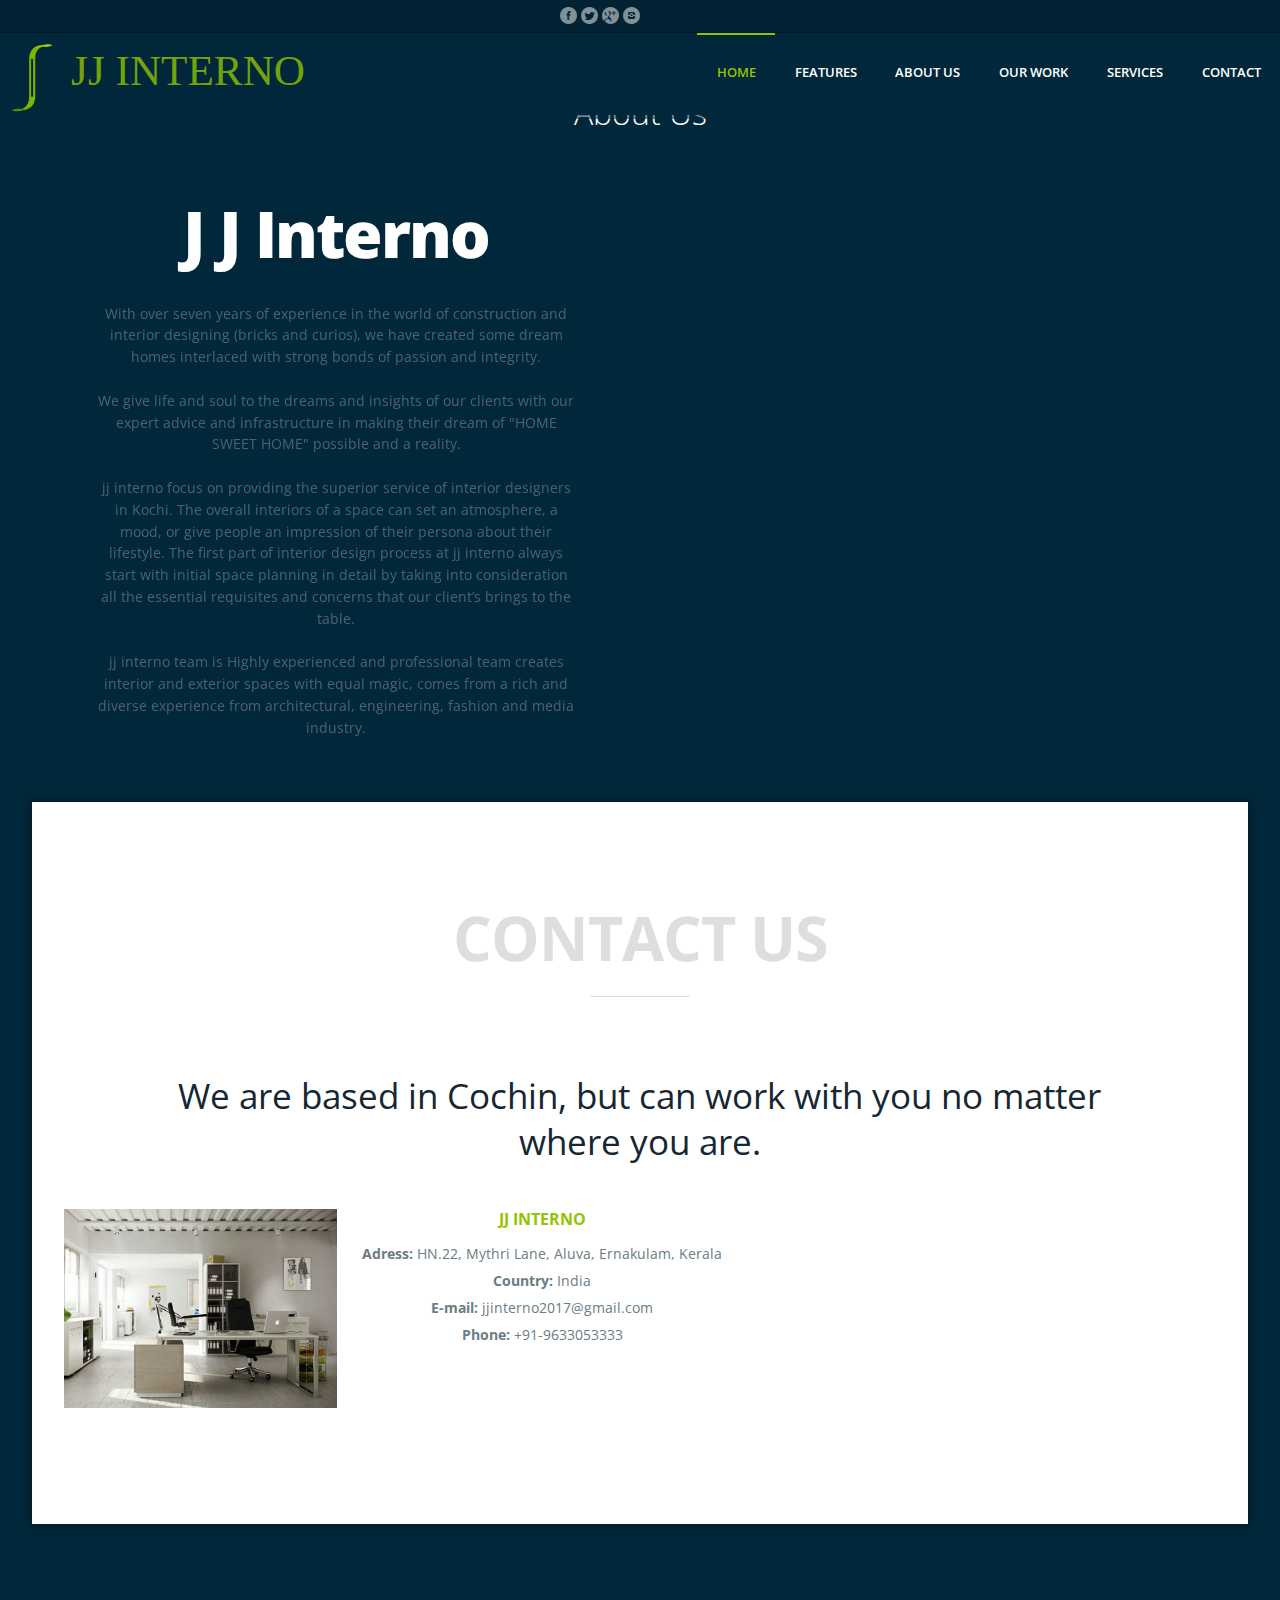
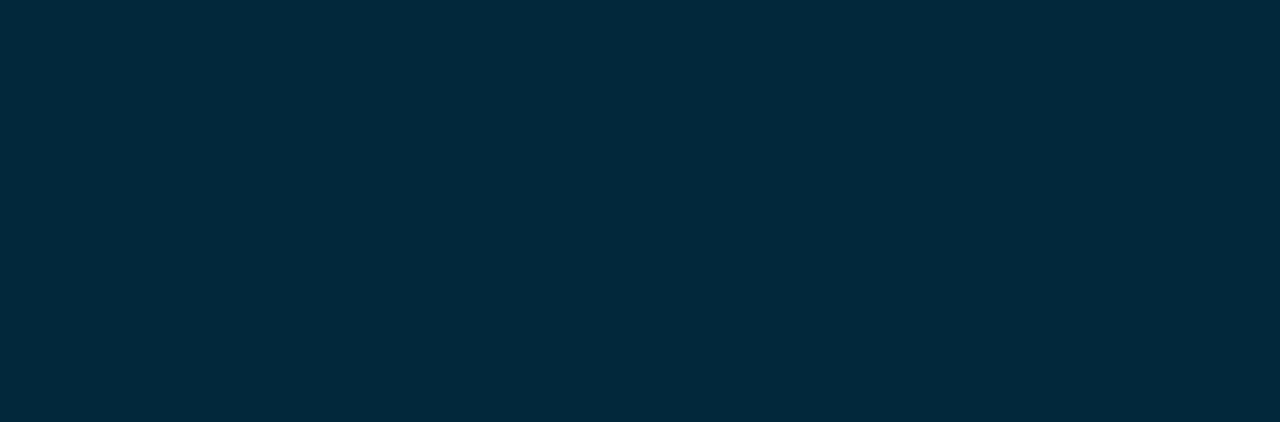
==== about-us.html @ e24d705e "Add files via upload" ====
<!DOCTYPE html PUBLIC "-//W3C//DTD XHTML 1.0 Transitional//EN" "http://www.w3.org/TR/xhtml1/DTD/xhtml1-transitional.dtd">
<html xmlns="http://www.w3.org/1999/xhtml">
<head>
    <meta charset="UTF-8">
    <meta name="viewport" content="width=device-width, initial-scale=1.0" />
    <title>JJ Interno</title>
     <link rel="stylesheet" href="css/mystyle.css">
    <link rel="stylesheet" href="css/components.css">
    <link rel="stylesheet" href="css/responsee.css">
    <link rel="stylesheet" href="css/icons.css">
    <link rel="stylesheet" href="owl-carousel/owl.carousel.css">
    <link rel="stylesheet" href="owl-carousel/owl.theme.css">
    <!-- CUSTOM STYLE -->
    <link rel="stylesheet" href="css/template-style.css">
    <link href='https://fonts.googleapis.com/css?family=Open+Sans:400,300,600,700,800&subset=latin,latin-ext' rel='stylesheet' type='text/css'>
    <script type="text/javascript" src="js/jquery-1.8.3.min.js"></script>
    <script type="text/javascript" src="js/jquery-ui.min.js"></script>
    <script type="text/javascript" src="js/template-scripts.js"></script>
</head>


<body>
   <header>
        <div id="topbar">
            <div class="line">
                <div class="s-12 m-6 l-6">
                    
                </div>
                <div class="s-12 m-6 l-6">
                    <div class="social right">
                        <a><i class="icon-facebook_circle"></i></a> <a><i class="icon-twitter_circle"></i></a> <a><i class="icon-google_plus_circle"></i></a> <a><i class="icon-instagram_circle"></i></a>
                    </div>
                </div>
            </div>
        </div>
        <nav>
            <div class="line">
                <div class="s-12 m-4 l-4">
                    <div class="s-2">
                    <img id="compLogo" src="img/LOGO5.png">
                     </div>
                    <div class="s-10">
                    <h1 id="companyName" style="white-space:nowrap">JJ INTERNO</h1>
                     </div>
                    
                </div>
                <div class="top-nav s-12 m-8  l-8">
                    <p class="nav-text">Menu</p>
                    <ul class="right">
                        <li class="active-item"><a href="index.html">Home</a></li>
                        <li><a href="index.html">Features</a></li>
                        <li><a href="about-us.html">About Us</a></li>
                        <li><a href="work.html">Our Work</a></li>
                        <li><a href="index.html">Services</a></li>
                        <li><a href="#contact">Contact</a></li>
                    </ul>
                </div>
            </div>
        </nav>
    </header>
    
    <div class="all-title-box">
		<div class="container">
			<div class="row">
				<div class="col-md-12">
					<!-- Breadcrumbs -->
					<na id="breadcrumbs">
						<ul>
							<li><a href="index.html">Home</a></li>
							<li>About Us</li>
						</ul>
					</na>
				</div>
			</div>
		</div>
	</div>
    
      <div id="first-block">
            <div class="line">
                <h1>About Us</h1>
            </div>
            
            
	          <div id="about-us">           
            <div class="s-12 m-12 l-6 media-container">
                <img src="img/about1.jpg" alt="">
            </div>
            <article class="s-12 m-12 l-6">
                <h2>J J Interno</h2>
                <p>With over seven years of experience in the world of construction and interior designing (bricks and curios), we have created some dream homes interlaced with strong bonds of passion and integrity.</p>
               <br/>
                <p>We give life and soul to the dreams and insights of our clients with our expert advice and infrastructure in making their dream of "HOME SWEET HOME" possible and a reality.</p><br/>
                <p>
                jj interno focus on providing the superior service of interior designers in Kochi. The overall interiors of a space can set an atmosphere, a mood, or give people an impression of their persona about their lifestyle. The first part of interior design process at jj interno always start with initial space planning in detail by taking into consideration all the essential requisites and concerns that our client’s brings to the table.
                </p><br />
                <p>
                jj interno team is Highly experienced and professional team creates interior and exterior spaces with equal magic, comes from a rich and diverse experience from architectural, engineering, fashion and media industry.

                </p>
                
            </article>
        </div>
        
          <div id="contact">
            <div class="line">
                <h2 class="section-title">Contact Us</h2>
                <div class="margin">
                    <div id="contactText" class="s-12 m-offset-1 m-10 l-offset-1 l-10">
                        <h2>We are based in Cochin, but can work with you no matter where you are.</h2>
                     </div>
                    <div class="s-12 m-12 l-3  hide-s margin-bottom right-align">
                        <img src="img/contact.jpg" alt="">
                    </div>
                    <div class="s-12 m-12 l-4 margin-bottom right-align">
                        <h3>JJ Interno</h3>
                        <address>
                        <p><strong>Adress:</strong> HN.22, Mythri Lane, Aluva, Ernakulam, Kerala</p>
                        <p><strong>Country:</strong> India</p>
                        <p><strong>E-mail:</strong> jjinterno2017@gmail.com</p>
                        <p><strong>Phone:</strong> +91-9633053333</p>
                     </address>
                        <!--<br />
                        <h3>Social</h3>
                        <p><i class="icon-facebook icon"></i> <a href="https://www.facebook.com/pages/Vision-Design-graphic-ZOO/154664684553091">Vision Design - graphic zoo</a></p>
                        <p><i class="icon-facebook icon"></i> <a href="https://www.facebook.com/myresponsee">Responsee</a></p>
                        <p class="margin-bottom"><i class="icon-twitter icon"></i> <a href="https://twitter.com/MyResponsee">Responsee</a></p>-->
                    </div>
                    <div class="s-12 m-12 l-5">
                      
                    </div>
                </div>
            </div>
        </div>
        <!-- MAP -->
        <div id="map-block">
          <iframe src="https://www.google.com/maps/embed?pb=!1m18!1m12!1m3!1d62846.57832364469!2d76.33167607910157!3d10.106359!2m3!1f0!2f0!3f0!3m2!1i1024!2i768!4f13.1!3m3!1m2!1s0x3b08092a5f6c3e19%3A0xd27b8484f0cb5e94!2sJJ+Interno!5e0!3m2!1sen!2sin!4v1495991666576" width="100%" height="450" frameborder="0" style="border:0" allowfullscreen></iframe>
        </div>

    


    
</body>
</html>
---- css/mystyle.css ----
#compLogo{
    height:100%;
    width:100%;
    margin-top: 10px;
}

#companyName{
    color:rgba(146, 197, 0, 0.8);
     margin-top: 10px;
     font-family: "Times New Roman", Times, serif;
}

#contactText{
    text-align: center;
}
---- css/components.css ----
/*
 * Components CSS - v4 - 2016-07-08
 * https://www.myresponsee.com
 * Copyright 2016, Vision Design - graphic zoo
 * Free to use under the MIT license.
*/
/* Tabs */
.tab-item {
  background: none repeat scroll 0 0 #fff;
  display: none;
  padding: 1.25rem 0;
}
.tab-item.tab-active {
  display: block;
}
.tab-content > .tab-label {
  display: none;
}
.tab-nav > .tab-label {
  float:left;
}
a.tab-label, a.tab-label:link, a.tab-label:visited, a.tab-label:hover {
  background: none repeat scroll 0 0 #262626;
  color: #fff;
  margin-right: 1px;
  padding: 0.625rem 1.25rem;
  transition: background 0.20s linear 0s;
  -o-transition: background 0.20s linear 0s;
  -ms-transition: background 0.20s linear 0s;
  -moz-transition: background 0.20s linear 0s;
  -webkit-transition: background 0.20s linear 0s;
}
a.tab-label:hover,a.tab-label.active-btn {
  background: none repeat scroll 0 0 #999;
}
.tab-label.active-btn {
  cursor: default;
}
.tab-content {
  text-align: left;
}
@media screen and (max-width:768px) {    
  .tab-nav > .tab-label {
    margin: 0.5px 0;
    width: 100%;
  }
}
/* Custom forms */
form.customform input, form.customform select, form.customform textarea, form.customform button {
 font-size:0.9rem;
 font-family:inherit;
 margin-bottom:1.25rem;
} 
form.customform input, form.customform select {height: 2.7rem;}
form.customform input, form.customform textarea, form.customform select { 
 background: none repeat scroll 0 0 #F5F5F5;
 transition: background 0.20s linear 0s;
 -o-transition: background 0.20s linear 0s;
 -ms-transition: background 0.20s linear 0s;
 -moz-transition: background 0.20s linear 0s;
 -webkit-transition: background 0.20s linear 0s;
}
form.customform input:hover, form.customform textarea:hover, form.customform select:hover, form.customform input:focus, form.customform textarea:focus, form.customform select:focus {background: none repeat scroll 0 0 #fff;}
form.customform input, form.customform textarea, form.customform select {
 background: none repeat scroll 0 0 #F5F5F5;
 border: 1px solid #E0E0E0;
 padding: 0.625rem;
 width: 100%;
}
form.customform input[type="file"] {
 border: 1px solid #E0E0E0;
 height: auto;
 max-height: 2.7rem;
 min-height: 2.7rem;
 padding: 0.4rem;
 width: 100%;
}
form.customform input[type="radio"], form.customform input[type="checkbox"] {
 margin-right: 0.625rem;
 width:auto;
 padding:0;
 height:auto;
}
form.customform option {padding: 0.625rem;}
form.customform select[multiple="multiple"] {height: auto;}
form.customform button {
 width: 100%;
 background: none repeat scroll 0 0 #152732;
 border: 0 none;
 color: #fff;
 height: 2.7rem;
 padding: 0.625rem;
 cursor:pointer;
 width: 100%;
 transition: background 0.20s linear 0s;
 -o-transition: background 0.20s linear 0s;
 -ms-transition: background 0.20s linear 0s;
 -moz-transition: background 0.20s linear 0s;
 -webkit-transition: background 0.20s linear 0s;
}
/* Tooltip */
a.tooltip-container,.tooltip-container {
  border-bottom:1px dotted;
  border-bottom-color: color;
  cursor: help;
  font-weight: 600;
}
a .tooltip-content,.tooltip-content {
  background: #152732 none repeat scroll 0 0;
  color: #fff!important;
  border-radius: 3px;
  display: none;
  font-size: 0.8rem;
  font-weight: normal;
  line-height: 1.3rem;
  margin-top: -1.25rem;
  max-width: 300px;
  padding: 0.625rem;
  position: absolute;
  z-index: 10;
}
.tooltip-content::after {
  border-left: 9px solid transparent;
  border-right: 9px solid transparent;
  border-top: 7px solid #152732;
  bottom: -5px;
  clear: both;
  content: "";
  height: 0;
  left: 50%;
  margin-left: -5px;
  position: absolute;
  width: 0;
}
a.tooltip-content.tooltip-bottom,.tooltip-content.tooltip-bottom {
  margin-top: 1.25rem;
}
.tooltip-content.tooltip-bottom::after {
  border-left: 9px solid transparent;
  border-right: 9px solid transparent;
  border-top: 0;
  border-bottom: 7px solid #152732;
  top: -5px;
}
/* Buttons */
.button,a.button,a.button:link,a.button:active,a.button:visited {
  background: #777 none repeat scroll 0 0;
  border: 0;
  color: #fff;
  cursor: pointer;
  display: inline-block;
  font-size: 0.85rem;
  padding: 0.825rem 1rem;
  text-align: center;
  transition: all 0.20s linear 0s;
  -o-transition: all 0.20s linear 0s;
  -ms-transition: all 0.20s linear 0s;
  -moz-transition: all 0.20s linear 0s;
  -webkit-transition: all 0.20s linear 0s;
}
.button.rounded-btn {
  border-radius: 4px;
}
.button.rounded-full-btn {
  border-radius: 100px;
}
.button:hover {box-shadow: 0 0 10px 100px rgba(255,255,255,0.15) inset;}
.button.secondary-btn,a.button.secondary-btn,a.button.secondary-btn:link,a.button.secondary-btn:active,a.button.secondary-btn:visited {
  background: #444 none repeat scroll 0 0;
}
.button.cancel-btn,a.button.cancel-btn,a.button.cancel-btn:link,a.button.cancel-btn:active,a.button.cancel-btn:visited {
  background: #dc003a none repeat scroll 0 0;
}
.button.submit-btn,a.button.submit-btn,a.button.submit-btn:link,a.button.submit-btn:active,a.button.submit-btn:visited {
  background: #b4bf04 none repeat scroll 0 0;
}
.button.reload-btn,a.button.reload-btn,a.button.reload-btn:link,a.button.reload-btn:active,a.button.reload-btn:visited {
  background: #ff9800 none repeat scroll 0 0;
}
.button.disabled-btn {
  cursor: not-allowed!important;
  opacity: 0.2;
}
.button i {
  background: rgba(0, 0, 0, 0.1) none repeat scroll 0 0;
  border-radius: 27px;
  color: #fff!important;
  display: inline-block;
  font-size: 0.8rem;
  height: 27px;
  line-height: 27px;
  margin-right: 5px;
  width: 27px;
  transition: all 0.20s linear 0s;
  -o-transition: all 0.20s linear 0s;
  -ms-transition: all 0.20s linear 0s;
  -moz-transition: all 0.20s linear 0s;
  -webkit-transition: all 0.20s linear 0s;
}
.button:hover > i {
  background: rgba(0, 0, 0, 0.06) none repeat scroll 0 0;
}
---- css/responsee.css ----
/*
 * Responsee CSS - v4 - 2016-07-08
 * https://www.myresponsee.com
 * Copyright 2016, Vision Design - graphic zoo
 * Free to use under the MIT license.
*/
* {  
  -webkit-box-sizing:border-box;
  -moz-box-sizing:border-box;
  box-sizing:border-box;
  margin:0;	
}
body {
  background:none repeat scroll 0 0 #d3d3d3;
  font-size:16px;
  font-family:"Open Sans",Arial,sans-serif;
  color:#444;
}
h1,h2,h3,h4,h5,h6 {
  color:#152732;
  font-weight: normal;
  line-height: 1.3;
  margin:0.5rem 0;  
}
h1 {font-size:2.7rem;}
h2 {font-size:2.2rem;}  
h3 {font-size:1.8rem;}  
h4 {font-size:1.4rem;}  
h5 {font-size:1.1rem;}  
h6 {font-size:0.9rem;}    
a, a:link, a:visited, a:hover, a:active {
  text-decoration:none;
  color:#9BB800;
  transition:color 0.20s linear 0s;
  -o-transition:color 0.20s linear 0s;
  -ms-transition:color 0.20s linear 0s;
  -moz-transition:color 0.20s linear 0s;
  -webkit-transition:color 0.20s linear 0s;
}  
a:hover {color:#B6C900;}
p,li,dl,blockquote,table,kbd {
  font-size: 0.85rem;
  line-height: 1.6;
}
b,strong {font-weight:700;}
.text-center {text-align:center!important;}
.text-right {text-align:right!important;}
img {
  border:0;
  display:block;
  height:auto;
  max-width:100%;
  width:auto;
}
.owl-item img, .full-img {
  max-width: none;
  width:100%;
}  
table {
  background:none repeat scroll 0 0 #fff;
  border:1px solid #f0f0f0;
  border-collapse:collapse;
  border-spacing:0;
  text-align:left;
  width:100%;
}
table tr td, table tr th {padding:0.625rem;}
table tfoot, table thead,table tr:nth-of-type(2n) {background:none repeat scroll 0 0 #f0f0f0;}
th,table tr:nth-of-type(2n) td {border-right:1px solid #fff;}
td {border-right:1px solid #f0f0f0;}
.size-960 .line,.size-1140 .line,.size-1280 .line {
  margin:0 auto;
  padding:0 0.625rem;
}
hr {
  border: 0;
  border-top: 1px solid #e5e5e5;
  clear:both;  
  height:0; 
  margin:2.5rem auto;
}
li {padding:0;}
ul,ol {padding-left:1.25rem;}
blockquote {
  border:2px solid #f0f0f0;
  padding:1.25rem;
}
cite {
  color:#999;
  display:block;
  font-size:0.8rem;
}
cite:before {content:"— ";}
dl dt {font-weight:700;}
dl dd {margin-bottom:0.625rem;}
dl dd:last-child {margin-bottom:0;}
abbr {cursor:help;}
abbr[title] {border-bottom:1px dotted;}
kbd {
  background: #152732 none repeat scroll 0 0;
  color: #fff;
  padding: 0.125rem 0.3125rem;
}
code, kbd, pre, samp {font-family: Menlo,Monaco,Consolas,"Courier New",monospace;}
mark {
  background: #F3F8A9 none repeat scroll 0 0;
  padding: 0.125rem 0.3125rem;
}
.size-960 .line {max-width:60rem;}
.size-1140 .line {max-width:71.25rem;}
.size-1280 .line {max-width:80rem;}
.size-960.align-content-left .line,.size-1140.align-content-left .line,.size-1280.align-content-left .line {margin-left:0;}
form {line-height:1.4;}
nav {
  display:block;
  width:100%;
  background:#152732;
}
.line:after, nav:after, .center:after, .box:after, .margin:after, .margin2x:after {
  clear:both;
  content:".";
  display:block;
  height:0;
  line-height:0;
  visibility:hidden;
}
.top-nav ul {padding:0;}
.top-nav ul ul {
  position:absolute;
  background:#152732;
}
.top-nav li {
  float:left;
  list-style:none outside none;
  cursor:pointer;
}
.top-nav li a {
  color:#fff; 
  display:block;
  font-size:1rem;
  padding:1.25rem; 
}
.top-nav li ul li a {
  background:none repeat scroll 0 0 #152732;
  min-width:100%;
  padding:0.625rem;
}
.top-nav li a:hover, .aside-nav li a:hover {background:rgba(153, 153, 153, 0.25);}
.top-nav li ul {display:none;}
.top-nav li ul li,.top-nav li ul li ul li {
  float:none;
  list-style:none outside none;
  min-width:100%;
  padding:0;
}
.count-number {
  background: rgba(153, 153, 153, 0.25) none repeat scroll 0 0;
  border-radius: 10rem;
  color: #fff;
  display: inline-block;
  font-size: 0.7rem;
  height: 1.3rem;
  line-height: 1.3rem; 
  margin: 0 0 -0.3125rem 0.3125rem;
  text-align: center;
  width: 1.3rem;
}
ul.chevron .count-number {display:none;}
ul.chevron .submenu > a:after, ul.chevron .sub-submenu > a:after,ul.chevron .aside-submenu > a:after, ul.chevron .aside-sub-submenu > a:after {
  content:"\f004";
  display:inline-block;
  font-family:mfg;
  font-size:0.7rem;
  margin:0 0.625rem;
}
.top-nav .active-item a {background:none repeat scroll 0 0 rgba(153, 153, 153, 0.25);}
.aside-nav > ul > li.active-item > a:link,.aside-nav > ul > li.active-item > a:visited {
  background:none repeat scroll 0 0 rgba(153, 153, 153, 0.25);
  color:#fff;
} 
@media screen and (min-width:769px) {
  .aside-nav .count-number {
	  margin-left:-1.25rem;	
	  float:right;	
  }
  .top-nav li:hover > ul {
	  display:block;
	  z-index:10;
  }  
  .top-nav li:hover > ul ul {
    left:100%;
    margin:-2.5rem 0;
    width:100%;
  } 
}
.nav-text,.aside-nav-text {display:none;}
.aside-nav a,.aside-nav a:link,.aside-nav a:visited,.aside-nav li > ul,.top-nav a,.top-nav a:link,.top-nav a:visited {
  transition:background 0.20s linear 0s;
  -o-transition:background 0.20s linear 0s;
  -ms-transition:background 0.20s linear 0s;
  -moz-transition:background 0.20s linear 0s;
  -webkit-transition:background 0.20s linear 0s;
}
.aside-nav ul {
  background:#e8e8e8; 
  padding:0;
}
.aside-nav li {
  list-style:none outside none;
  cursor:pointer;
}
.aside-nav li a,.aside-nav li a:link,.aside-nav li a:visited {
  color:#444;
  display:block;
  font-size:1rem;
  padding:1.25rem;
  border-bottom:1px solid #d2d2d2; 
}
.aside-nav > ul > li:last-child a {border-bottom:0 none;}
.aside-nav li > ul {
  height:0;
  display:block;
  position:relative;
  background:#f4f4f4;
  border-left:solid 1px #f2f2f2;
  border-right:solid 1px #f2f2f2;
  overflow:hidden;
}
.aside-nav li ul ul {
  border:0;
  background:#fff;
}
.aside-nav ul ul a {padding:0.625rem 1.25rem;}
.aside-nav li a:link, .aside-nav li a:visited {color:#333;}
.aside-nav li li a:hover, .aside-nav li li.active-item > a, .aside-nav li li.aside-sub-submenu li a:hover {
  color:#999;
  background:none;
}
.aside-nav > ul > li > a:hover {color:#fff;}
.aside-nav li li a:hover:before, .aside-nav li li.active-item a:before {
  content:"\f006";
  display:inline-block;
  font-family:"mfg";
  font-size:0.6rem;
  margin:0 0.625rem 0 -1.25rem;
  width:0.625rem;
} 
.aside-nav li li a:link, .aside-nav li li a:visited {background:none;}
.aside-nav .show-aside-ul, .aside-nav .active-aside-item {height:auto;}
.padding {
  display:list-item;
  list-style:none outside none;
  padding:10px;
}
.margin,.margin2x {display: block;}
.margin {margin:0 -0.625rem;}
.margin2x {margin:0 -1.25rem;}
.line {clear:left;}
.line .line {padding:0;}
.hide-l {display:none;}
.box {
  background:none repeat scroll 0 0 #fff;
  display:block;
  padding:1.25rem;
  width:100%;
}
.margin-bottom {margin-bottom:1.25rem;}
.margin-bottom2x {margin-bottom:2.5rem;}
.s-1, .s-2, .s-five,.s-3, .s-4, .s-5, .s-6, .s-7, .s-8, .s-9, .s-10, .s-11, .s-12, .m-1, .m-2, .m-five, .m-3, .m-4, .m-5, .m-6, .m-7, .m-8, .m-9, .m-10, .m-11, .m-12, .l-1, .l-2, .l-five, .l-3, .l-4, .l-5, .l-6, .l-7, .l-8, .l-9, .l-10, .l-11, .l-12 {
  float:left;
  position:static;
}
.l-offset-1 {margin-left:8.3333%;}
.l-offset-2 {margin-left:16.6666%;}
.l-offset-five {margin-left:16.6666%;}
.l-offset-3 {margin-left:25%;}
.l-offset-4 {margin-left:33.3333%;}
.l-offset-5 {margin-left:41.6666%;}
.l-offset-6 {margin-left:50%;}
.l-offset-7 {margin-left:58.3333%;}
.l-offset-8 {margin-left:66.6666%;}
.l-offset-9 {margin-left:75%;}
.l-offset-10 {margin-left:83.3333%;}
.l-offset-11 {margin-left:91.6666%;}
.l-offset-12 {margin-left:100%;} 
.s-1 {width:8.3333%;}
.s-2 {width:16.6666%;}
.s-five {width:16.6666%;}
.s-3 {width:25%;}
.s-4 {width:33.3333%;}
.s-5 {width:41.6666%;}
.s-6 {width:50%;}
.s-7 {width:58.3333%;}
.s-8 {width:66.6666%;}
.s-9 {width:75%;}
.s-10 {width:83.3333%;}
.s-11 {width:91.6666%;}
.s-12 {width:100%;}
.margin > .s-1,.margin > .s-2,.margin > .s-five,.margin > .s-3,.margin > .s-4,.margin > .s-5,.margin > .s-6,.margin > .s-7,.margin > .s-8,.margin > .s-9,.margin > .s-10,.margin > .s-11,.margin > .s-12,
.margin > .m-1,.margin > .m-2,.margin > .m-five,.margin > .m-3,.margin > .m-4,.margin > .m-5,.margin > .m-6,.margin > .m-7,.margin > .m-8,.margin > .m-9,.margin > .m-10,.margin > .m-11,.margin > .m-12,
.margin > .l-1,.margin > .l-2,.margin > .l-five,.margin > .l-3,.margin > .l-4,.margin > .l-5,.margin > .l-6,.margin > .l-7,.margin > .l-8,.margin > .l-9,.margin > .l-10,.margin > .l-11,.margin > .l-12 {padding:0 0.625rem;}
.margin2x > .s-1,.margin2x > .s-2,.margin2x > .s-five,.margin2x > .s-3,.margin2x > .s-4,.margin2x > .s-5,.margin2x > .s-6,.margin2x > .s-7,.margin2x > .s-8,.margin2x > .s-9,.margin2x > .s-10,.margin2x > .s-11,.margin2x > .s-12,
.margin2x > .m-1,.margin2x > .m-2,.margin2x > .m-five,.margin2x > .m-3,.margin2x > .m-4,.margin2x > .m-5,.margin2x > .m-6,.margin2x > .m-7,.margin2x > .m-8,.margin2x > .m-9,.margin2x > .m-10,.margin2x > .m-11,.margin2x > .m-12,
.margin2x > .l-1,.margin2x > .l-2,.margin2x > .l-five,.margin2x > .l-3,.margin2x > .l-4,.margin2x > .l-5,.margin2x > .l-6,.margin2x > .l-7,.margin2x > .l-8,.margin2x > .l-9,.margin2x > .l-10,.margin2x > .l-11,.margin2x > .l-12 {padding:0 1.25rem;}
.m-1 {width:8.3333%;}
.m-2 {width:16.6666%;}
.m-five {width:20%;}
.m-3 {width:25%;}
.m-4 {width:33.3333%;}
.m-5 {width:41.6666%;}
.m-6 {width:50%;}
.m-7 {width:58.3333%;}
.m-8 {width:66.6666%;}
.m-9 {width:75%;}
.m-10 {width:83.3333%;}
.m-11 {width:91.6666%;}
.m-12 {width:100%;}
.l-1 {width:8.3333%;}
.l-2 {width:16.6666%;}
.l-five {width:20%;}
.l-3 {width:25%;}
.l-4 {width:33.3333%;}
.l-5 {width:41.6666%;}
.l-6 {width:50%;}
.l-7 {width:58.3333%;}
.l-8 {width:66.6666%;}
.l-9 {width:75%;}
.l-10 {width:83.3333%;}
.l-11 {width:91.6666%;}
.l-12 {width:100%;}
.right {float:right;}
.left {float:left;}  
@media screen and (max-width:768px) {
  .size-960,.size-1140,.size-1280 {max-width:768px;}
  .hide-l,.hide-s {display:block;}
  .hide-m {display:none;}
  nav {
    display:block;
    cursor:pointer;
    line-height:3;
  }
  .top-nav li a {background:none repeat scroll 0 0 #4a4a4a;}
  .top-nav > ul {
    height:0;
    max-width:100%;
    overflow:hidden;
    position:relative;
    z-index:999;
  }
  .top-nav > ul.show-menu,.aside-nav.minimize-on-small > ul.show-menu {height:auto;}
  .top-nav ul ul {
    left:0;
    margin-top:0;
    position:relative;
    right:0;
  } 
  .top-nav li ul li a {min-width:100%;}
  .top-nav li {
    float:none;
    list-style:none outside none;
    padding:0;
  }
  .top-nav li a {
    border-top:1px solid #333;
    color:#fff;
    display:block;
    padding:1.25rem 0.625rem;
    text-align:center;
    text-decoration:none;
  }
  .top-nav li ul li a {border-top:1px solid #878787;}
  .top-nav li ul li ul li a {border-top:1px solid #989898;}
  .top-nav li a:hover {
    background:none repeat scroll 0 0 #8b8b8b;
    color:#fff;
  }
  .top-nav li ul,.top-nav li ul li ul {
    display:block;  
    overflow:hidden; 
    height:0;   
  } 
  .top-nav > ul ul.show-ul {
    display:block;
    height:auto;  
  }
  .top-nav li ul li a {
    background:none repeat scroll 0 0 #9d9d9d;
    padding:0.625rem;
  }
  .top-nav li ul li ul li a {
    background:none repeat scroll 0 0 #d7d7d7;
    color:#222;
  }
  .nav-text {
    color:#fff;
    display:block;
    font-size:1.2rem;
    line-height:3;
    margin-right:0.625rem;
    max-width:100%;
    text-align:center;
    vertical-align:middle;
  }
  .nav-text:after {
    content:"\f008";
    font-family:"mfg";
    font-size:1.1rem;
    margin-left:0.5rem;
    text-align:right;
  }
  .l-offset-1,.l-offset-2,.l-offset-five,.l-offset-3,.l-offset-4,.l-offset-5,.l-offset-6,.l-offset-7,.l-offset-8,.l-offset-9,.l-offset-10,.l-offset-11,.l-offset-12{margin-left:0;}
  .m-offset-1 {margin-left:8.3333%;}
  .m-offset-2 {margin-left:16.6666%;}
  .m-offset-five {margin-left:16.6666%;}
  .m-offset-3 {margin-left:25%;}
  .m-offset-4 {margin-left:33.3333%;}
  .m-offset-5 {margin-left:41.6666%;}
  .m-offset-6 {margin-left:50%;}
  .m-offset-7 {margin-left:58.3333%;}
  .m-offset-8 {margin-left:66.6666%;}
  .m-offset-9 {margin-left:75%;}
  .m-offset-10 {margin-left:83.3333%;}
  .m-offset-11 {margin-left:91.6666%;}
  .m-offset-12 {margin-left:100%;} 
  .l-1 {width:8.3333%;}
  .l-2 {width:16.6666%;}
  .l-five {width:20%;}
  .l-3 {width:25%;}
  .l-4 {width:33.3333%;}
  .l-5 {width:41.6666%;}
  .l-6 {width:50%;}
  .l-7 {width:58.3333%;}
  .l-8 {width:66.6666%;}
  .l-9 {width:75%;}
  .l-10 {width:83.3333%;}
  .l-11 {width:91.6666%;}
  .l-12 {width:100%;}
  .s-1 {width:8.3333%;}
  .s-2 {width:16.6666%;}
  .s-five {width:20%;}
  .s-3 {width:25%;}
  .s-4 {width:33.3333%;}
  .s-5 {width:41.6666%;}
  .s-6 {width:50%;}
  .s-7 {width:58.3333%;}
  .s-8 {width:66.6666%;}
  .s-9 {width:75%;}
  .s-10 {width:83.3333%;}
  .s-11 {width:91.6666%;}
  .s-12 {width:100%}
  .m-1 {width:8.3333%;}
  .m-2 {width:16.6666%;}
  .m-five {width:20%;}
  .m-3 {width:25%;}
  .m-4 {width:33.3333%;}
  .m-5 {width:41.6666%;}
  .m-6 {width:50%;}
  .m-7 {width:58.3333%;}
  .m-8 {width:66.6666%;}
  .m-9 {width:75%;}
  .m-10 {width:83.3333%;}
  .m-11 {width:91.6666%;}
  .m-12 {width:100%}
}
@media screen and (max-width:480px) {
  .size-960,.size-1140,.size-1280 {max-width:480px;}
  .aside-nav li a {text-align: center;}
  .minimize-on-small .aside-nav-text {
    background:#152732 none repeat scroll 0 0;
    color:#fff;
    cursor:pointer;
    display:block;
    font-size:1.2rem;
    line-height:3;
    max-width:100%;
    padding-right:0.625rem;
    text-align:center;
    vertical-align:middle;
  }
  .aside-nav-text:after {
    content:"\f008";
    font-family:"mfg";
    font-size:1.1rem;
    margin-left:0.5rem;
    text-align:right;
  }
  .aside-nav.minimize-on-small > ul {
    height:0;
    overflow:hidden;
  }
  .hide-l,.hide-m {display:block;}
  .hide-s {display:none;}
  .count-number {margin-right:-1.25rem;} 
  .l-offset-1,.l-offset-2,.l-offset-five,.l-offset-3,.l-offset-4,.l-offset-5,.l-offset-6,.l-offset-7,.l-offset-8,.l-offset-9,.l-offset-10,.l-offset-11,.l-offset-12,
  .m-offset-1,.m-offset-2,.m-offset-five,.m-offset-3,.m-offset-4,.m-offset-5,.m-offset-6,.m-offset-7,.m-offset-8,.m-offset-9,.m-offset-10,.m-offset-11,.m-offset-12 {margin-left:0;}
  .s-offset-1 {margin-left:8.3333%;}
  .s-offset-2 {margin-left:16.6666%;}
  .s-offset-five {margin-left:16.6666%;}
  .s-offset-3 {margin-left:25%;}
  .s-offset-4 {margin-left:33.3333%;}
  .s-offset-5 {margin-left:41.6666%;}
  .s-offset-6 {margin-left:50%;}
  .s-offset-7 {margin-left:58.3333%;}
  .s-offset-8 {margin-left:66.6666%;}
  .s-offset-9 {margin-left:75%;}
  .s-offset-10 {margin-left:83.3333%;}
  .s-offset-11 {margin-left:91.6666%;}
  .s-offset-12 {margin-left:100%;} 
  .l-1 {width:8.3333%;}
  .l-2 {width:16.6666%;}
  .l-five {width:20%;}
  .l-3 {width:25%;}
  .l-4 {width:33.3333%;}
  .l-5 {width:41.6666%;}
  .l-6 {width:50%;}
  .l-7 {width:58.3333%;}
  .l-8 {width:66.6666%;}
  .l-9 {width:75%;}
  .l-10 {width:83.3333%;}
  .l-11 {width:91.6666%;}
  .l-12 {width:100%;}
  .m-1 {width:8.3333%;}
  .m-2 {width:16.6666%;}
  .m-five {width:20%;}
  .m-3 {width:25%;}
  .m-4 {width:33.3333%;}
  .m-5 {width:41.6666%;}
  .m-6 {width:50%;}
  .m-7 {width:58.3333%;}
  .m-8 {width:66.6666%;}
  .m-9 {width:75%;}
  .m-10 {width:83.3333%;}
  .m-11 {width:91.6666%;}
  .m-12 {width:100%}
  .s-1 {width:8.3333%;}
  .s-2 {width:16.6666%;}
  .s-five {width:20%;}
  .s-3 {width:25%;}
  .s-4 {width:33.3333%;}
  .s-5 {width:41.6666%;}
  .s-6 {width:50%;}
  .s-7 {width:58.3333%;}
  .s-8 {width:66.6666%;}
  .s-9 {width:75%;}
  .s-10 {width:83.3333%;}
  .s-11 {width:91.6666%;}
  .s-12 {width:100%}
}  
.center {
  float:none;
  margin:0 auto;
  display:block;
}
---- css/icons.css ----
/* Icon font - MFG labs */
@font-face {
  font-family: 'mfg';
    src: url('../font/mfglabsiconset-webfont.eot');
    src: url('../font/mfglabsiconset-webfont.svg#mfg_labs_iconsetregular') format('svg'),
   		   url('../font/mfglabsiconset-webfont.eot?#iefix') format('embedded-opentype'),
         url('../font/mfglabsiconset-webfont.woff') format('woff'),
         url('../font/mfglabsiconset-webfont.ttf') format('truetype');
    font-weight: normal;
    font-style: normal;
}

.icon-cloud,
.icon-at,
.icon-plus,
.icon-minus,
.icon-arrow_up,
.icon-arrow_down,
.icon-arrow_right,
.icon-arrow_left,
.icon-chevron_down,
.icon-chevron_up,
.icon-chevron_right,
.icon-chevron_left,
.icon-reorder,
.icon-list,
.icon-reorder_square,
.icon-reorder_square_line,
.icon-coverflow,
.icon-coverflow_line,
.icon-pause,
.icon-play,
.icon-step_forward,
.icon-step_backward,
.icon-fast_forward,
.icon-fast_backward,
.icon-cloud_upload,
.icon-cloud_download,
.icon-data_science,
.icon-data_science_black,
.icon-globe,
.icon-globe_black,
.icon-math_ico,
.icon-math,
.icon-math_black,
.icon-paperplane_ico,
.icon-paperplane,
.icon-paperplane_black,
.icon-color_balance,
.icon-star,
.icon-star_half,
.icon-star_empty,
.icon-star_half_empty,
.icon-reload,
.icon-heart,
.icon-heart_broken,
.icon-hashtag,
.icon-reply,
.icon-retweet,
.icon-signin,
.icon-signout,
.icon-download,
.icon-upload,
.icon-placepin,
.icon-display_screen,
.icon-tablet,
.icon-smartphone,
.icon-connected_object,
.icon-lock,
.icon-unlock,
.icon-camera,
.icon-isight,
.icon-video_camera,
.icon-random,
.icon-message,
.icon-discussion,
.icon-calendar,
.icon-ringbell,
.icon-movie,
.icon-mail,
.icon-pen,
.icon-settings,
.icon-measure,
.icon-vector,
.icon-vector_pen,
.icon-mute_on,
.icon-mute_off,
.icon-home,
.icon-sheet,
.icon-arrow_big_right,
.icon-arrow_big_left,
.icon-arrow_big_down,
.icon-arrow_big_up,
.icon-dribbble_circle,
.icon-dribbble,
.icon-facebook_circle,
.icon-facebook,
.icon-git_circle_alt,
.icon-git_circle,
.icon-git,
.icon-octopus,
.icon-twitter_circle,
.icon-twitter,
.icon-google_plus_circle,
.icon-google_plus,
.icon-linked_in_circle,
.icon-linked_in,
.icon-instagram,
.icon-instagram_circle,
.icon-mfg_icon,
.icon-xing,
.icon-xing_circle,
.icon-mfg_icon_circle,
.icon-user,
.icon-user_male,
.icon-user_female,
.icon-users,
.icon-file_open,
.icon-file_close,
.icon-file_alt,
.icon-file_close_alt,
.icon-attachment,
.icon-check,
.icon-cross_mark,
.icon-cancel_circle,
.icon-check_circle,
.icon-magnifying,
.icon-inbox,
.icon-clock,
.icon-stopwatch,
.icon-hourglass,
.icon-trophy,
.icon-unlock_alt,
.icon-lock_alt,
.icon-arrow_doubled_right,
.icon-arrow_doubled_left,
.icon-arrow_doubled_down,
.icon-arrow_doubled_up,
.icon-link,
.icon-warning,
.icon-warning_alt,
.icon-magnifying_plus,
.icon-magnifying_minus,
.icon-white_question,
.icon-black_question,
.icon-stop,
.icon-share,
.icon-eye,
.icon-trash_can,
.icon-hard_drive,
.icon-information_black,
.icon-information_white,
.icon-printer,
.icon-letter,
.icon-soundcloud,
.icon-soundcloud_circle,
.icon-anchor,
.icon-female_sign,
.icon-male_sign,
.icon-joystick,
.icon-high_voltage,
.icon-fire,
.icon-newspaper,
.icon-chart,
.icon-spread,
.icon-spinner_1,
.icon-spinner_2,
.icon-chart_alt,
.icon-label,
.icon-brush,
.icon-refresh,
.icon-node,
.icon-node_2,
.icon-node_3,
.icon-link_2_nodes,
.icon-link_3_nodes,
.icon-link_loop_nodes,
.icon-node_size,
.icon-node_color,
.icon-layout_directed,
.icon-layout_radial,
.icon-layout_hierarchical,
.icon-node_link_direction,
.icon-node_link_short_path,
.icon-node_cluster,
.icon-display_graph,
.icon-node_link_weight,
.icon-more_node_links,
.icon-node_shape,
.icon-node_icon,
.icon-node_text,
.icon-node_link_text,
.icon-node_link_color,
.icon-node_link_shape,
.icon-credit_card,
.icon-disconnect,
.icon-graph,
.icon-new_user {
  font-family: 'mfg';
  font-style: normal;
  font-variant: normal;
  font-weight: normal;
  color:#e3e3e3;
  speak: none; 
  text-transform: none;
  /* Better Font Rendering =========== */
  -webkit-font-smoothing: antialiased;
  -moz-osx-font-smoothing: grayscale;
}
.icon2x {font-size: 2rem;}
.icon3x {font-size: 3rem;}

.icon-cloud:before { content: "\2601"; }
.icon-at:before { content: "\0040"; }
.icon-plus:before { content: "\002B"; }
.icon-minus:before { content: "\2212"; }
.icon-arrow_up:before { content: "\2191"; }
.icon-arrow_down:before { content: "\2193"; }
.icon-arrow_right:before { content: "\2192"; }
.icon-arrow_left:before { content: "\2190"; }
.icon-chevron_down:before { content: "\f004"; }
.icon-chevron_up:before { content: "\f005"; }
.icon-chevron_right:before { content: "\f006"; }
.icon-chevron_left:before { content: "\f007"; }
.icon-reorder:before { content: "\f008"; }
.icon-list:before { content: "\f009"; }
.icon-reorder_square:before { content: "\f00a"; }
.icon-reorder_square_line:before { content: "\f00b"; }
.icon-coverflow:before { content: "\f00c"; }
.icon-coverflow_line:before { content: "\f00d"; }
.icon-pause:before { content: "\f00e"; }
.icon-play:before { content: "\f00f"; }
.icon-step_forward:before { content: "\f010"; }
.icon-step_backward:before { content: "\f011"; }
.icon-fast_forward:before { content: "\f012"; }
.icon-fast_backward:before { content: "\f013"; }
.icon-cloud_upload:before { content: "\f014"; }
.icon-cloud_download:before { content: "\f015"; }
.icon-data_science:before { content: "\f016"; }
.icon-data_science_black:before { content: "\f017"; }
.icon-globe:before { content: "\f018"; }
.icon-globe_black:before { content: "\f019"; }
.icon-math_ico:before { content: "\f01a"; }
.icon-math:before { content: "\f01b"; }
.icon-math_black:before { content: "\f01c"; }
.icon-paperplane_ico:before { content: "\f01d"; }
.icon-paperplane:before { content: "\f01e"; }
.icon-paperplane_black:before { content: "\f01f"; }
.icon-color_balance:before { content: "\f020"; }
.icon-star:before { content: "\2605"; }
.icon-star_half:before { content: "\f022"; }
.icon-star_empty:before { content: "\2606"; }
.icon-star_half_empty:before { content: "\f024"; }
.icon-reload:before { content: "\f025"; }
.icon-heart:before { content: "\2665"; }
.icon-heart_broken:before { content: "\f028"; }
.icon-hashtag:before { content: "\f029"; }
.icon-reply:before { content: "\f02a"; }
.icon-retweet:before { content: "\f02b"; }
.icon-signin:before { content: "\f02c"; }
.icon-signout:before { content: "\f02d"; }
.icon-download:before { content: "\f02e"; }
.icon-upload:before { content: "\f02f"; }
.icon-placepin:before { content: "\f031"; }
.icon-display_screen:before { content: "\f032"; }
.icon-tablet:before { content: "\f033"; }
.icon-smartphone:before { content: "\f034"; }
.icon-connected_object:before { content: "\f035"; }
.icon-lock:before { content: "\F512"; }
.icon-unlock:before { content: "\F513"; }
.icon-camera:before { content: "\F4F7"; }
.icon-isight:before { content: "\f039"; }
.icon-video_camera:before { content: "\f03a"; }
.icon-random:before { content: "\f03b"; }
.icon-message:before { content: "\F4AC"; }
.icon-discussion:before { content: "\f03d"; }
.icon-calendar:before { content: "\F4C5"; }
.icon-ringbell:before { content: "\f03f"; }
.icon-movie:before { content: "\f040"; }
.icon-mail:before { content: "\2709"; }
.icon-pen:before { content: "\270F"; }
.icon-settings:before { content: "\9881"; }
.icon-measure:before { content: "\f044"; }
.icon-vector:before { content: "\f045"; }
.icon-vector_pen:before { content: "\2712"; }
.icon-mute_on:before { content: "\f047"; }
.icon-mute_off:before { content: "\f048"; }
.icon-home:before { content: "\2302"; }
.icon-sheet:before { content: "\f04a"; }
.icon-arrow_big_right:before { content: "\21C9"; }
.icon-arrow_big_left:before { content: "\21C7"; }
.icon-arrow_big_down:before { content: "\21CA"; }
.icon-arrow_big_up:before { content: "\21C8"; }
.icon-dribbble_circle:before { content: "\f04f"; }
.icon-dribbble:before { content: "\f050"; }
.icon-facebook_circle:before { content: "\f051"; }
.icon-facebook:before { content: "\f052"; }
.icon-git_circle_alt:before { content: "\f053"; }
.icon-git_circle:before { content: "\f054"; }
.icon-git:before { content: "\f055"; }
.icon-octopus:before { content: "\f056"; }
.icon-twitter_circle:before { content: "\f057"; }
.icon-twitter:before { content: "\f058"; }
.icon-google_plus_circle:before { content: "\f059"; }
.icon-google_plus:before { content: "\f05a"; }
.icon-linked_in_circle:before { content: "\f05b"; }
.icon-linked_in:before { content: "\f05c"; }
.icon-instagram:before { content: "\f05d"; }
.icon-instagram_circle:before { content: "\f05e"; }
.icon-mfg_icon:before { content: "\f05f"; }
.icon-xing:before { content: "\F532"; }
.icon-xing_circle:before { content: "\F533"; }
.icon-mfg_icon_circle:before { content: "\f060"; }
.icon-user:before { content: "\f061"; }
.icon-user_male:before { content: "\f062"; }
.icon-user_female:before { content: "\f063"; }
.icon-users:before { content: "\f064"; }
.icon-file_open:before { content: "\F4C2"; }
.icon-file_close:before { content: "\f067"; }
.icon-file_alt:before { content: "\f068"; }
.icon-file_close_alt:before { content: "\f069"; }
.icon-attachment:before { content: "\f06a"; }
.icon-check:before { content: "\2713"; }
.icon-cross_mark:before { content: "\274C"; }
.icon-cancel_circle:before { content: "\F06E"; }
.icon-check_circle:before { content: "\f06d"; }
.icon-magnifying:before { content: "\F50D"; }
.icon-inbox:before { content: "\f070"; }
.icon-clock:before { content: "\23F2"; }
.icon-stopwatch:before { content: "\23F1"; }
.icon-hourglass:before { content: "\231B"; }
.icon-trophy:before { content: "\f074"; }
.icon-unlock_alt:before { content: "\F075"; }
.icon-lock_alt:before { content: "\F510"; }
.icon-arrow_doubled_right:before { content: "\21D2"; }
.icon-arrow_doubled_left:before { content: "\21D0"; }
.icon-arrow_doubled_down:before { content: "\21D3"; }
.icon-arrow_doubled_up:before { content: "\21D1"; }
.icon-link:before { content: "\f07B"; }
.icon-warning:before { content: "\2757"; }
.icon-warning_alt:before { content: "\2755"; }
.icon-magnifying_plus:before { content: "\f07E"; }
.icon-magnifying_minus:before { content: "\f07F"; }
.icon-white_question:before { content: "\2754"; }
.icon-black_question:before { content: "\2753"; }
.icon-stop:before { content: "\f080"; }
.icon-share:before { content: "\f081"; }
.icon-eye:before { content: "\f082"; }
.icon-trash_can:before { content: "\f083"; }
.icon-hard_drive:before { content: "\f084"; }
.icon-information_black:before { content: "\f085"; }
.icon-information_white:before { content: "\f086"; }
.icon-printer:before { content: "\f087"; }
.icon-letter:before { content: "\f088"; }
.icon-soundcloud:before { content: "\f089"; }
.icon-soundcloud_circle:before { content: "\f08A"; }
.icon-anchor:before { content: "\2693"; }
.icon-female_sign:before { content: "\2640"; }
.icon-male_sign:before { content: "\2642"; }
.icon-joystick:before { content: "\F514"; }
.icon-high_voltage:before { content: "\26A1"; }
.icon-fire:before { content: "\F525"; }
.icon-newspaper:before { content: "\F4F0"; }
.icon-chart:before { content: "\F526"; }
.icon-spread:before { content: "\F527"; }
.icon-spinner_1:before { content: "\F528"; }
.icon-spinner_2:before { content: "\F529"; }
.icon-chart_alt:before { content: "\F530"; }
.icon-label:before { content: "\F531"; }
.icon-brush:before { content: "\E000"; }
.icon-refresh:before { content: "\E001"; }
.icon-node:before { content: "\E002"; }
.icon-node_2:before { content: "\E003"; }
.icon-node_3:before { content: "\E004"; }
.icon-link_2_nodes:before { content: "\E005"; }
.icon-link_3_nodes:before { content: "\E006"; }
.icon-link_loop_nodes:before { content: "\E007"; }
.icon-node_size:before { content: "\E008"; }
.icon-node_color:before { content: "\E009"; }
.icon-layout_directed:before { content: "\E010"; }
.icon-layout_radial:before { content: "\E011"; }
.icon-layout_hierarchical:before { content: "\E012"; }
.icon-node_link_direction:before { content: "\E013"; }
.icon-node_link_short_path:before { content: "\E014"; }
.icon-node_cluster:before { content: "\E015"; }
.icon-display_graph:before { content: "\E016"; }
.icon-node_link_weight:before { content: "\E017"; }
.icon-more_node_links:before { content: "\E018"; }
.icon-node_shape:before { content: "\E00A"; }
.icon-node_icon:before { content: "\E00B"; }
.icon-node_text:before { content: "\E00C"; }
.icon-node_link_text:before { content: "\E00D"; }
.icon-node_link_color:before { content: "\E00E"; }
.icon-node_link_shape:before { content: "\E00F"; }
.icon-credit_card:before { content: "\F4B3"; }
.icon-disconnect:before { content: "\F534"; }
.icon-graph:before { content: "\F535"; }
.icon-new_user:before { content: "\F536"; }


/* Icon font - Simple Line Icons */
@font-face {
  font-family: 'sli';
  src: url('../font/Simple-Line-Icons.eot?v=2.2.2');
  src: url('../font/Simple-Line-Icons.eot?v=2.2.2#iefix') format('embedded-opentype'), url('../font/Simple-Line-Icons.ttf?v=2.2.2') format('truetype'), url('../font/Simple-Line-Icons.woff2?v=2.2.2') format('woff2'), url('../font/Simple-Line-Icons.woff?v=2.2.2') format('woff'), url('../font/Simple-Line-Icons.svg?v=2.2.2#simple-line-icons') format('svg');
  font-weight: normal;
  font-style: normal;
}

.icon-sli-user,
.icon-sli-people,
.icon-sli-user-female,
.icon-sli-user-follow,
.icon-sli-user-following,
.icon-sli-user-unfollow,
.icon-sli-login,
.icon-sli-logout,
.icon-sli-emotsmile,
.icon-sli-phone,
.icon-sli-call-end,
.icon-sli-call-in,
.icon-sli-call-out,
.icon-sli-map,
.icon-sli-location-pin,
.icon-sli-direction,
.icon-sli-directions,
.icon-sli-compass,
.icon-sli-layers,
.icon-sli-menu,
.icon-sli-list,
.icon-sli-options-vertical,
.icon-sli-options,
.icon-sli-arrow-down,
.icon-sli-arrow-left,
.icon-sli-arrow-right,
.icon-sli-arrow-up,
.icon-sli-arrow-up-circle,
.icon-sli-arrow-left-circle,
.icon-sli-arrow-right-circle,
.icon-sli-arrow-down-circle,
.icon-sli-check,
.icon-sli-clock,
.icon-sli-plus,
.icon-sli-minus,
.icon-sli-close,
.icon-sli-organization,
.icon-sli-trophy,
.icon-sli-screen-smartphone,
.icon-sli-screen-desktop,
.icon-sli-plane,
.icon-sli-notebook,
.icon-sli-mustache,
.icon-sli-mouse,
.icon-sli-magnet,
.icon-sli-energy,
.icon-sli-disc,
.icon-sli-cursor,
.icon-sli-cursor-move,
.icon-sli-crop,
.icon-sli-chemistry,
.icon-sli-speedometer,
.icon-sli-shield,
.icon-sli-screen-tablet,
.icon-sli-magic-wand,
.icon-sli-hourglass,
.icon-sli-graduation,
.icon-sli-ghost,
.icon-sli-game-controller,
.icon-sli-fire,
.icon-sli-eyeglass,
.icon-sli-envelope-open,
.icon-sli-envelope-letter,
.icon-sli-bell,
.icon-sli-badge,
.icon-sli-anchor,
.icon-sli-wallet,
.icon-sli-vector,
.icon-sli-speech,
.icon-sli-puzzle,
.icon-sli-printer,
.icon-sli-present,
.icon-sli-playlist,
.icon-sli-pin,
.icon-sli-picture,
.icon-sli-handbag,
.icon-sli-globe-alt,
.icon-sli-globe,
.icon-sli-folder-alt,
.icon-sli-folder,
.icon-sli-film,
.icon-sli-feed,
.icon-sli-drop,
.icon-sli-drawer,
.icon-sli-docs,
.icon-sli-doc,
.icon-sli-diamond,
.icon-sli-cup,
.icon-sli-calculator,
.icon-sli-bubbles,
.icon-sli-briefcase,
.icon-sli-book-open,
.icon-sli-basket-loaded,
.icon-sli-basket,
.icon-sli-bag,
.icon-sli-action-undo,
.icon-sli-action-redo,
.icon-sli-wrench,
.icon-sli-umbrella,
.icon-sli-trash,
.icon-sli-tag,
.icon-sli-support,
.icon-sli-frame,
.icon-sli-size-fullscreen,
.icon-sli-size-actual,
.icon-sli-shuffle,
.icon-sli-share-alt,
.icon-sli-share,
.icon-sli-rocket,
.icon-sli-question,
.icon-sli-pie-chart,
.icon-sli-pencil,
.icon-sli-note,
.icon-sli-loop,
.icon-sli-home,
.icon-sli-grid,
.icon-sli-graph,
.icon-sli-microphone,
.icon-sli-music-tone-alt,
.icon-sli-music-tone,
.icon-sli-earphones-alt,
.icon-sli-earphones,
.icon-sli-equalizer,
.icon-sli-like,
.icon-sli-dislike,
.icon-sli-control-start,
.icon-sli-control-rewind,
.icon-sli-control-play,
.icon-sli-control-pause,
.icon-sli-control-forward,
.icon-sli-control-end,
.icon-sli-volume-1,
.icon-sli-volume-2,
.icon-sli-volume-off,
.icon-sli-calendar,
.icon-sli-bulb,
.icon-sli-chart,
.icon-sli-ban,
.icon-sli-bubble,
.icon-sli-camrecorder,
.icon-sli-camera,
.icon-sli-cloud-download,
.icon-sli-cloud-upload,
.icon-sli-envelope,
.icon-sli-eye,
.icon-sli-flag,
.icon-sli-heart,
.icon-sli-info,
.icon-sli-key,
.icon-sli-link,
.icon-sli-lock,
.icon-sli-lock-open,
.icon-sli-magnifier,
.icon-sli-magnifier-add,
.icon-sli-magnifier-remove,
.icon-sli-paper-clip,
.icon-sli-paper-plane,
.icon-sli-power,
.icon-sli-refresh,
.icon-sli-reload,
.icon-sli-settings,
.icon-sli-star,
.icon-sli-symbol-female,
.icon-sli-symbol-male,
.icon-sli-target,
.icon-sli-credit-card,
.icon-sli-paypal,
.icon-sli-social-tumblr,
.icon-sli-social-twitter,
.icon-sli-social-facebook,
.icon-sli-social-instagram,
.icon-sli-social-linkedin,
.icon-sli-social-pinterest,
.icon-sli-social-github,
.icon-sli-social-google,
.icon-sli-social-reddit,
.icon-sli-social-skype,
.icon-sli-social-dribbble,
.icon-sli-social-behance,
.icon-sli-social-foursqare,
.icon-sli-social-soundcloud,
.icon-sli-social-spotify,
.icon-sli-social-stumbleupon,
.icon-sli-social-youtube,
.icon-sli-social-dropbox {
  font-family: 'sli';
  font-style: normal;  
  font-variant: normal;
  font-weight: normal;
  color:#e3e3e3;
  speak: none;
  text-transform: none;
  /* Better Font Rendering =========== */
  -webkit-font-smoothing: antialiased;
  -moz-osx-font-smoothing: grayscale;
}
.icon-sli-user:before { content: "\e005"; }
.icon-sli-people:before { content: "\e001"; }
.icon-sli-user-female:before { content: "\e000"; }
.icon-sli-user-follow:before { content: "\e002"; }
.icon-sli-user-following:before { content: "\e003"; }
.icon-sli-user-unfollow:before { content: "\e004"; }
.icon-sli-login:before { content: "\e066"; }
.icon-sli-logout:before { content: "\e065"; }
.icon-sli-emotsmile:before { content: "\e021"; }
.icon-sli-phone:before { content: "\e600"; }
.icon-sli-call-end:before { content: "\e048"; }
.icon-sli-call-in:before { content: "\e047"; }
.icon-sli-call-out:before { content: "\e046"; }
.icon-sli-map:before { content: "\e033"; }
.icon-sli-location-pin:before { content: "\e096"; }
.icon-sli-direction:before { content: "\e042"; }
.icon-sli-directions:before { content: "\e041"; }
.icon-sli-compass:before { content: "\e045"; }
.icon-sli-layers:before { content: "\e034"; }
.icon-sli-menu:before { content: "\e601"; }
.icon-sli-list:before { content: "\e067"; }
.icon-sli-options-vertical:before { content: "\e602"; }
.icon-sli-options:before { content: "\e603"; }
.icon-sli-arrow-down:before { content: "\e604"; }
.icon-sli-arrow-left:before { content: "\e605"; }
.icon-sli-arrow-right:before { content: "\e606"; }
.icon-sli-arrow-up:before { content: "\e607"; }
.icon-sli-arrow-up-circle:before { content: "\e078"; }
.icon-sli-arrow-left-circle:before { content: "\e07a"; }
.icon-sli-arrow-right-circle:before { content: "\e079"; }
.icon-sli-arrow-down-circle:before { content: "\e07b"; }
.icon-sli-check:before { content: "\e080"; }
.icon-sli-clock:before { content: "\e081"; }
.icon-sli-plus:before { content: "\e095"; }
.icon-sli-minus:before { content: "\e615"; }
.icon-sli-close:before { content: "\e082"; }
.icon-sli-organization:before { content: "\e616"; }

.icon-sli-trophy:before { content: "\e006"; }
.icon-sli-screen-smartphone:before { content: "\e010"; }
.icon-sli-screen-desktop:before { content: "\e011"; }
.icon-sli-plane:before { content: "\e012"; }
.icon-sli-notebook:before { content: "\e013"; }
.icon-sli-mustache:before { content: "\e014"; }
.icon-sli-mouse:before { content: "\e015"; }
.icon-sli-magnet:before { content: "\e016"; }
.icon-sli-energy:before { content: "\e020"; }
.icon-sli-disc:before { content: "\e022"; }
.icon-sli-cursor:before { content: "\e06e"; }
.icon-sli-cursor-move:before { content: "\e023"; }
.icon-sli-crop:before { content: "\e024"; }
.icon-sli-chemistry:before { content: "\e026"; }
.icon-sli-speedometer:before { content: "\e007"; }
.icon-sli-shield:before { content: "\e00e"; }
.icon-sli-screen-tablet:before { content: "\e00f"; }
.icon-sli-magic-wand:before { content: "\e017"; }
.icon-sli-hourglass:before { content: "\e018"; }
.icon-sli-graduation:before { content: "\e019"; }
.icon-sli-ghost:before { content: "\e01a"; }
.icon-sli-game-controller:before { content: "\e01b"; }
.icon-sli-fire:before { content: "\e01c"; }
.icon-sli-eyeglass:before { content: "\e01d"; }
.icon-sli-envelope-open:before { content: "\e01e"; }
.icon-sli-envelope-letter:before { content: "\e01f"; }
.icon-sli-bell:before { content: "\e027"; }
.icon-sli-badge:before { content: "\e028"; }
.icon-sli-anchor:before { content: "\e029"; }
.icon-sli-wallet:before { content: "\e02a"; }
.icon-sli-vector:before { content: "\e02b"; }
.icon-sli-speech:before { content: "\e02c"; }
.icon-sli-puzzle:before { content: "\e02d"; }
.icon-sli-printer:before { content: "\e02e"; }
.icon-sli-present:before { content: "\e02f"; }
.icon-sli-playlist:before { content: "\e030"; }
.icon-sli-pin:before { content: "\e031"; }
.icon-sli-picture:before { content: "\e032"; }
.icon-sli-handbag:before { content: "\e035"; }
.icon-sli-globe-alt:before { content: "\e036"; }
.icon-sli-globe:before { content: "\e037"; }
.icon-sli-folder-alt:before { content: "\e039"; }
.icon-sli-folder:before { content: "\e089"; }
.icon-sli-film:before { content: "\e03a"; }
.icon-sli-feed:before { content: "\e03b"; }
.icon-sli-drop:before { content: "\e03e"; }
.icon-sli-drawer:before { content: "\e03f"; }
.icon-sli-docs:before { content: "\e040"; }
.icon-sli-doc:before { content: "\e085"; }
.icon-sli-diamond:before { content: "\e043"; }
.icon-sli-cup:before { content: "\e044"; }
.icon-sli-calculator:before { content: "\e049"; }
.icon-sli-bubbles:before { content: "\e04a"; }
.icon-sli-briefcase:before { content: "\e04b"; }
.icon-sli-book-open:before { content: "\e04c"; }
.icon-sli-basket-loaded:before { content: "\e04d"; }
.icon-sli-basket:before { content: "\e04e"; }
.icon-sli-bag:before { content: "\e04f"; }
.icon-sli-action-undo:before { content: "\e050"; }
.icon-sli-action-redo:before { content: "\e051"; }
.icon-sli-wrench:before { content: "\e052"; }
.icon-sli-umbrella:before { content: "\e053"; }
.icon-sli-trash:before { content: "\e054"; }
.icon-sli-tag:before { content: "\e055"; }
.icon-sli-support:before { content: "\e056"; }
.icon-sli-frame:before { content: "\e038"; }
.icon-sli-size-fullscreen:before { content: "\e057"; }
.icon-sli-size-actual:before { content: "\e058"; }
.icon-sli-shuffle:before { content: "\e059"; }
.icon-sli-share-alt:before { content: "\e05a"; }
.icon-sli-share:before { content: "\e05b"; }
.icon-sli-rocket:before { content: "\e05c"; }
.icon-sli-question:before { content: "\e05d"; }
.icon-sli-pie-chart:before { content: "\e05e"; }
.icon-sli-pencil:before { content: "\e05f"; }
.icon-sli-note:before { content: "\e060"; }
.icon-sli-loop:before { content: "\e064"; }
.icon-sli-home:before { content: "\e069"; }
.icon-sli-grid:before { content: "\e06a"; }
.icon-sli-graph:before { content: "\e06b"; }
.icon-sli-microphone:before { content: "\e063"; }
.icon-sli-music-tone-alt:before { content: "\e061"; }
.icon-sli-music-tone:before { content: "\e062"; }
.icon-sli-earphones-alt:before { content: "\e03c"; }
.icon-sli-earphones:before { content: "\e03d"; }
.icon-sli-equalizer:before { content: "\e06c"; }
.icon-sli-like:before { content: "\e068"; }
.icon-sli-dislike:before { content: "\e06d"; }
.icon-sli-control-start:before { content: "\e06f"; }
.icon-sli-control-rewind:before { content: "\e070"; }
.icon-sli-control-play:before { content: "\e071"; }
.icon-sli-control-pause:before { content: "\e072"; }
.icon-sli-control-forward:before { content: "\e073"; }
.icon-sli-control-end:before { content: "\e074"; }
.icon-sli-volume-1:before { content: "\e09f"; }
.icon-sli-volume-2:before { content: "\e0a0"; }
.icon-sli-volume-off:before { content: "\e0a1"; }
.icon-sli-calendar:before { content: "\e075"; }
.icon-sli-bulb:before { content: "\e076"; }
.icon-sli-chart:before { content: "\e077"; }
.icon-sli-ban:before { content: "\e07c"; }
.icon-sli-bubble:before { content: "\e07d"; }
.icon-sli-camrecorder:before { content: "\e07e"; }
.icon-sli-camera:before { content: "\e07f"; }
.icon-sli-cloud-download:before { content: "\e083"; }
.icon-sli-cloud-upload:before { content: "\e084"; }
.icon-sli-envelope:before { content: "\e086"; }
.icon-sli-eye:before { content: "\e087"; }
.icon-sli-flag:before { content: "\e088"; }
.icon-sli-heart:before { content: "\e08a"; }
.icon-sli-info:before { content: "\e08b"; }
.icon-sli-key:before { content: "\e08c"; }
.icon-sli-link:before { content: "\e08d"; }
.icon-sli-lock:before { content: "\e08e"; }
.icon-sli-lock-open:before { content: "\e08f"; }
.icon-sli-magnifier:before { content: "\e090"; }
.icon-sli-magnifier-add:before { content: "\e091"; }
.icon-sli-magnifier-remove:before { content: "\e092"; }
.icon-sli-paper-clip:before { content: "\e093"; }
.icon-sli-paper-plane:before { content: "\e094"; }
.icon-sli-power:before { content: "\e097"; }
.icon-sli-refresh:before { content: "\e098"; }
.icon-sli-reload:before { content: "\e099"; }
.icon-sli-settings:before { content: "\e09a"; }
.icon-sli-star:before { content: "\e09b"; }
.icon-sli-symbol-female:before { content: "\e09c"; }
.icon-sli-symbol-male:before { content: "\e09d"; }
.icon-sli-target:before { content: "\e09e"; }
.icon-sli-credit-card:before { content: "\e025"; }
.icon-sli-paypal:before { content: "\e608"; }
.icon-sli-social-tumblr:before { content: "\e00a"; }
.icon-sli-social-twitter:before { content: "\e009"; }
.icon-sli-social-facebook:before { content: "\e00b"; }
.icon-sli-social-instagram:before { content: "\e609"; }
.icon-sli-social-linkedin:before { content: "\e60a"; }
.icon-sli-social-pinterest:before { content: "\e60b"; }
.icon-sli-social-github:before { content: "\e60c"; }
.icon-sli-social-google:before { content: "\e60d"; }
.icon-sli-social-reddit:before { content: "\e60e"; }
.icon-sli-social-skype:before { content: "\e60f"; }
.icon-sli-social-dribbble:before { content: "\e00d"; }
.icon-sli-social-behance:before { content: "\e610"; }
.icon-sli-social-foursqare:before { content: "\e611"; }
.icon-sli-social-soundcloud:before { content: "\e612"; }
.icon-sli-social-spotify:before { content: "\e613"; }
.icon-sli-social-stumbleupon:before { content: "\e614"; }
.icon-sli-social-youtube:before { content: "\e008"; }
.icon-sli-social-dropbox:before { content: "\e00c"; }
---- css/template-style.css ----
a.white-btn {
	border: 1px solid #fff;
	border-radius: 3px;
	color: #fff;
	display: block;
	font-size: 0.85em;
	margin-top: 1.25em;
	padding: 0.625em 1.25em;
	transition: all 0.20s linear 0s;
	-o-transition: all 0.20s linear 0s;
	-ms-transition: all 0.20s linear 0s;
	-moz-transition: all 0.20s linear 0s;
	-webkit-transition: all 0.20s linear 0s;
}
a.white-btn:hover {
	background: none repeat scroll 0 0 rgba(255, 255, 255, 0.1);
}
a.color-btn, form.customform button.color-btn {
	background: none;
	border: 1px solid #001925;
	border-radius: 3px;
	color: #001925;
	display: block;
	font-size: 0.85em;
	padding: 0.625em 1.25em;
	transition: all 0.20s linear 0s;
	-o-transition: all 0.20s linear 0s;
	-ms-transition: all 0.20s linear 0s;
	-moz-transition: all 0.20s linear 0s;
	-webkit-transition: all 0.20s linear 0s;
}
a.color-btn:hover, form.customform button.color-btn:hover {
	border: 1px solid #92c500;
	color: #92c500;
}
#topbar {
	background: none repeat scroll 0 0 #012232;
	border-bottom: 1px solid #001925;
	padding: 0.3125em 0;
}
#topbar p {
	color: #fff;
	font-size: 0.75em;
	opacity: 0.5;
	position: relative;
	top: 2px;
}
#topbar p strong {
	font-weight: 600;
}
#topbar i {
	color: #ffffff;
	font-size: 1.1em;
	opacity: 0.5;
	transition: all 0.20s linear 0s;
	-o-transition: all 0.20s linear 0s;
	-ms-transition: all 0.20s linear 0s;
	-moz-transition: all 0.20s linear 0s;
	-webkit-transition: all 0.20s linear 0s;
}
#topbar i:hover {
	color: #92c500;
	cursor: pointer;
	opacity: 1;
}
nav {
	background: none repeat scroll 0 0 #00283a;
}
header {
	border-bottom: 4px solid rgba(0, 40, 58, 0.53);
	position: fixed;
	width: 100%;
	z-index: 10;
}
p.logo {
	color: #fff;
	font-size: 1.7em;
	font-weight: 300;
	position: relative;
	text-transform: uppercase;
	top: 0.625em;
}
p.logo strong {
	font-weight: 700;
}
.top-nav li a {
	border-top: 2px solid #00283a;
	color: #fff;
	font-size: 0.95em;
	font-weight: 600;
	padding: 2.1em 1.5em 2.5em;
	text-transform: uppercase;
	transition: all 0.20s linear 0s;
	-o-transition: all 0.20s linear 0s;
	-ms-transition: all 0.20s linear 0s;
	-moz-transition: all 0.20s linear 0s;
	-webkit-transition: all 0.20s linear 0s;
}
.top-nav li a:hover, .top-nav li.active-item a {
	background: none repeat scroll 0 0 #00283a;
	border-top: 2px solid #92c500;
	color: #92c500;
	position: relative;
}
#carousel .text {
	position: absolute;
	top: 40%;
	z-index: 10;
}
.item {
	overflow: hidden;
	width: 100%;
}
.prev-arrow, .next-arrow {
	background: none repeat scroll 0 0 #00283a;
	cursor: pointer;
	float: left;
	height: 30px;
	line-height: 30px;
	margin-right: 1px;
	text-align: center;
	width: 30px;
}
#carousel .text h2 {
	background: none repeat scroll 0 0 rgba(146, 197, 0, 0.8);
	color: #fff;
	display: inline-block;
	font-size: 2em;
	font-weight: 300;
	margin: 1px 0;
	max-width: 600px;
	padding: 10px 20px;
	width: 100%;
}
#carousel .text p {
	background: none repeat scroll 0 0 #00283a;
	color: #fff;
	max-width: 600px;
	padding: 10px 20px;
	width: 100%;
}
#carousel .owl-theme .owl-controls {
	background: none repeat scroll 0 0 rgba(0, 40, 58, 0.53);
	bottom: 0;
	margin: 0;
	padding: 0.625em 0;
	position: absolute;
	width: 100%;
}
.owl-theme .owl-controls .owl-page span {
	background: none repeat scroll 0 0 rgba(0, 0, 0, 0);
	border: 3px solid rgba(0, 40, 58, 0.57);
	height: 18px;
	margin: 0 0.3125em;
	opacity: 1;
	width: 18px;
}
.owl-theme .owl-controls .owl-page.active span, .owl-theme .owl-controls.clickable .owl-page:hover span {
	background: none repeat scroll 0 0 #92c500;
}
#first-block {
	background: none repeat scroll 0 0 #00283a;
	padding: 3em 2em;
	text-align: center;
}
#first-block h1 {
	color: #fff;
	font-size: 2em;
	font-weight: 300;
	margin-top: 0;
}
#first-block p {
	color: #6c7c84;
	font-size: 0.85em;
}
#features {
	background: none repeat scroll 0 0 #fff;
	box-shadow: 0 0 10px 0 rgba(0, 0, 0, 0.5);
	padding: 6em 2em;
	position: relative;
	text-align: center;
	z-index: 2;
}
#features i {
	background: none repeat scroll 0 0 #92c500;
	border-radius: 100px;
	box-shadow: 0 0 2px 0 rgba(0, 0, 0, 0.3) inset;
	color: #fff;
	display: inline-block;
	font-size: 2em;
	height: 100px;
	line-height: 100px;
	text-align: center;
	width: 100px;
}
#features h2 {
	font-size: 1em;
	font-weight: 600;
	margin: 1.25em 0;
	text-transform: uppercase;
}
#features p {
	color: #777;
	font-size: 0.85em;
	line-height: 1.5em;
}
#about-us {
	background: none repeat scroll 0 0 #00283a;
	clear: both;
}
#about-us:after {
	clear: both;
	content: ".";
	display: block;
	height: 0;
	line-height: 0;
	visibility: hidden;
}
#about-us article {
	padding: 4em;
}
article h2 {
	font-size: 4em;
	font-weight: 900;
	letter-spacing: -2px;
	line-height: 0.9;
	margin: 0 0 0.625em 0
}
article h1, article h2, article h3, article h4, article h5, article h6 {
	color: #fff;
}
.media-container {
  overflow: hidden;
}
.media-container video, .media-container img {
  display: block;
  height: 100%;
  max-width: none;
  min-width: 100%;
  width: auto;
}
article p, article li {
	color: #fff;
	font-size: 0.85em;
	opacity: 0.7;
}
article ul {
	padding: 1.25em 0;
}
article ul li {
	list-style-type: none;
	margin: 0.625em 0;
	padding: 0 0 0 1em;
}
article ul li:before {
	background: #00283a none repeat scroll 0 0;
	color: #fff;
	content: "\f006";
	display: inline-block;
	font-family: "mfg";
	font-size: 0.8em;
	height: 20px;
	line-height: 20px;
	margin-left: -1em;
	margin-right: 0.625em;
	text-align: center;
	width: 20px;
}
.about-us-icons i {
	border: 2px solid #92c500;
	border-radius: 100px;
	color: #92c500;
	display: block;
	float: left;
	font-size: 1.6em;
	height: 60px;
	line-height: 60px;
	margin-right: 0.625em;
	text-align: center;
	width: 60px;
}
.about-us-icons {
	display: block;
	margin-top: 2em;
}
h2.section-title:after {
	background: #dedede none repeat scroll 0 0;
	content: "";
	display: block;
	height: 1px;
	margin: 0.31225em auto 0;
	position: relative;
	width: 100px;
}
h2.section-title {
	color: #dedede;
	font-size: 3.8em;
	font-weight: 700;
	letter-spacing: -1px;
	margin: 0 0 1.25em;
	text-align: center;
	text-transform: uppercase;
}
#our-work {
	background: none repeat scroll 0 0 #fff;
	box-shadow: 0 0 10px 0 rgba(0, 0, 0, 0.5);
	padding: 6em 2em;
	position: relative;
	z-index: 2;
}
.tab-item {
	background: #fff none repeat scroll 0 0;
	margin-top: 1.25em;
	padding: 1.25em 0;
}
.our-work-container {
	display: block;
	height: 100%;
	position: relative;
}
.our-work-text {
	background: #00283a none repeat scroll 0 0;
	bottom: 0;
	display: block;
	left: 0;
	opacity: 0;
	padding: 1.25em;
	position: absolute;
	right: 0;
	text-align: center;
	transition: opacity 0.20s linear 0s;
	-o-transition: opacityd 0.20s linear 0s;
	-ms-transition: opacity 0.20s linear 0s;
	-moz-transition: opacity 0.20s linear 0s;
	-webkit-transition: opacity 0.20s linear 0s;
	width: 100%;
}
.our-work-container:hover > .our-work-text {
	opacity: 1;
}
.our-work-text h4 {
	color: #fff;
	font-size: 1em;
	font-weight: 600;
}
.our-work-text p {
	color: #fff;
	font-size: 0.8em;
	opacity: 0.7;
}
.tab-nav {
	display: table;
}
a.tab-label, a.tab-label:link, a.tab-label:visited {
	background: #00283a none repeat scroll 0 0;
	color: #fff;
	display: block;
	font-size: 1em;
	padding: 0.625em 1.25em;
	transition: all 0.20s linear 0s;
	-o-transition: all 0.20s linear 0s;
	-ms-transition: all 0.20s linear 0s;
	-moz-transition: all 0.20s linear 0s;
	-webkit-transition: all 0.20s linear 0s;
}
a.tab-label:hover, a.tab-label.active-btn {
	background: #92c500;
	color: #fff;
}
#services {
	background: #6f9600 none repeat scroll 0 0;
	box-shadow: 0 0 10px 0 rgba(0, 0, 0, 0.5);
	padding: 6em 2em;
}
#services h2 {
	color: #fff;
	margin: 0 0 1.25em;
}
#services h2.section-title:after {
	background: #fff none repeat scroll 0 0;
}
#services i {
	background: none repeat scroll 0 0 #fff;
	border-radius: 80px;
	color: #6f9600;
	display: block;
	float: left;
	font-size: 1.8em;
	height: 80px;
	line-height: 80px;
	margin-right: 0.625em;
	text-align: center;
	width: 80px;
}
.service-text {
	display: table;
	position: relative;
}
#services h3 {
	color: #fff;
	font-size: 1em;
	font-weight: 700;
	text-transform: uppercase;
}
#services p {
	color: #fff;
	font-size: 0.8em;
}
#latest-news {
	background: #f3f3f3 none repeat scroll 0 0;
	box-shadow: 0px -10px 9px -11px rgba(0, 0, 0, 0.5);
	padding: 6em 2em;
	position: relative;
	z-index: 3;
}
.news-date {
	background: #6f9600 none repeat scroll 0 0;
	clear: both;
	color: #fff;
	display: block;
	float: none;
	height: 125px;
	padding: 0.625em 0;
	text-align: center;
	width: 100%;
}
.day {
	font-size: 2.5em;
	font-weight: 700;
}
.month, .year {
	font-size: 0.85em;
}
.news-text {
	background: #fff none repeat scroll 0 0;
	border-bottom: 1px solid #e0e0e0;
	border-right: 1px solid #e0e0e0;
	border-top: 1px solid #e0e0e0;
	height: 125px;
	padding: 0.625em 1.25em;
}
.news-text p {
	color: #777;
	font-size: 0.85em;
}
#contact {
	background: none repeat scroll 0 0 #fff;
	box-shadow: 0 0 10px 0 rgba(0, 0, 0, 0.5);
	padding: 6em 2em;
	position: relative;
	z-index: 2;
}
#contact input, #contact textarea {
	background: none repeat scroll 0 0 rgba(0, 0, 0, 0);
	border-radius: 3px;
}
form.customform button.color-btn {
	height: auto;
	margin-top: 0;
}
#contact h2 {
	margin: 0 0 1.25em;
}
#contact h3 {
	color: #92c500;
	font-size: 1em;
	font-weight: 700;
	margin: 0 0 0.625em;
	text-transform: uppercase;
}
#contact p {
	font-size: 0.85em;
	font-style: normal;
	line-height: 2em;
}
#contact p strong {
	font-weight: 700;
}
#contact i {
	background: #e0e0e0 none repeat scroll 0 0;
	border-radius: 30px;
	color: #fff;
	display: inline-block;
	line-height: 26px;
	margin: 0.625em;
	text-align: center;
	width: 26px;
}
#map-block {
  filter: url('data:image/svg+xml;utf8,<svg xmlns="http://www.w3.org/2000/svg"><filter id="g"><feColorMatrix type="matrix" values="0.3 0.3 0.3 0 0 0.3 0.3 0.3 0 0 0.3 0.3 0.3 0 0 0 0 0 1 0"/></filter></svg>#g');
  -webkit-filter: grayscale(100%);
  filter: grayscale(100%);    
  filter: progid:DXImageTransform.Microsoft.BasicImage(grayScale=1);
}
footer {
	background: none repeat scroll 0 0 #00283a;
	padding: 3.5em 0;
}
footer p, footer a:visited, footer a, footer a:hover {
	color: #6c7c84;
	font-size: 0.8em;
}
@media screen and (max-width: 768px) {
  header {
  	position: relative;
  }
  .top-nav li a {
  	background: #05374e none repeat scroll 0 0;
  }
  #carousel .text {
  	font-size: 0.8em;
  	top: 20%;
  }
  .owl-controls.clickable {
  	display: none!important;
  }
  .right {
  	float: none;
  }
  .social.right {
  	float: right;
  }
  #about-us article {
  	padding: 4em 2.5em;
  }
}
@media screen and (max-width: 480px) {
  #topbar {
  	line-height: 1.625em;
  	text-align: center;
  }
  .social.right {
  	float: none;
  }
  p.logo, p.nav-text {
  	text-align: center;
  }
}
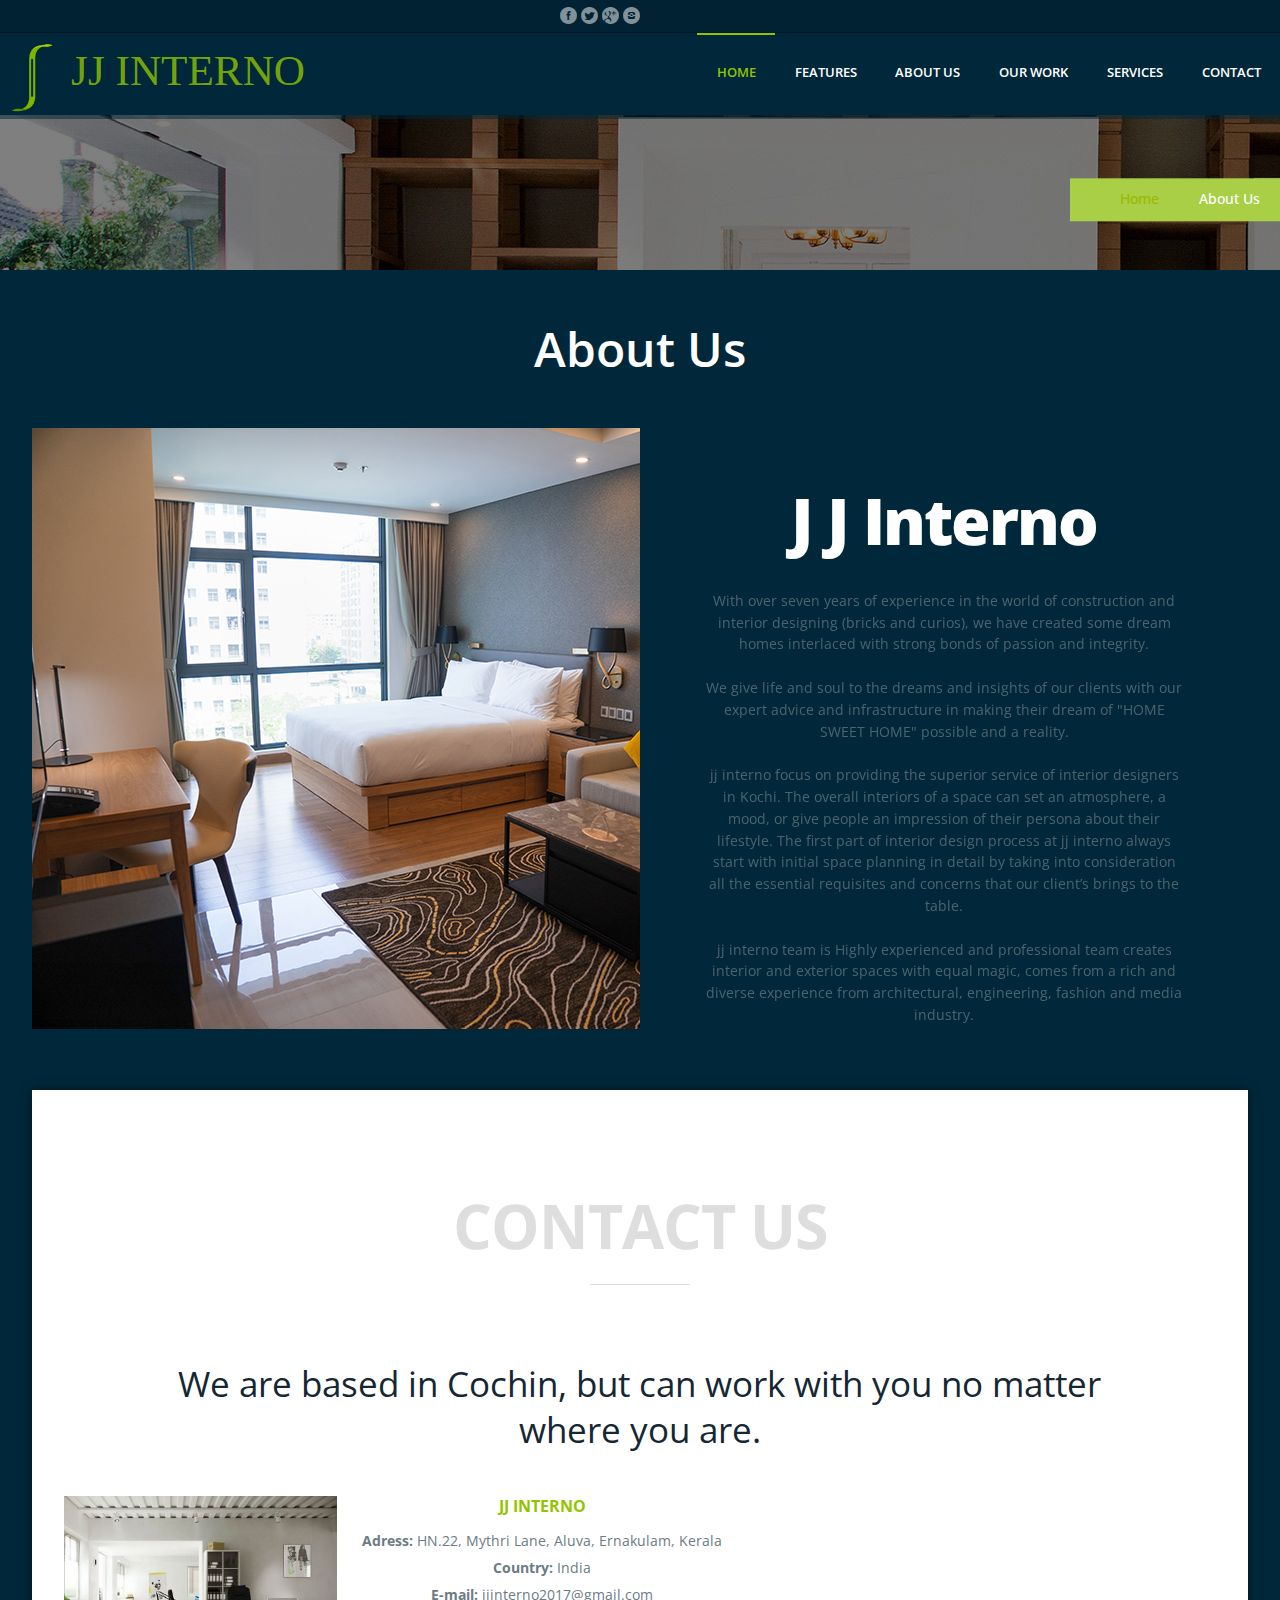
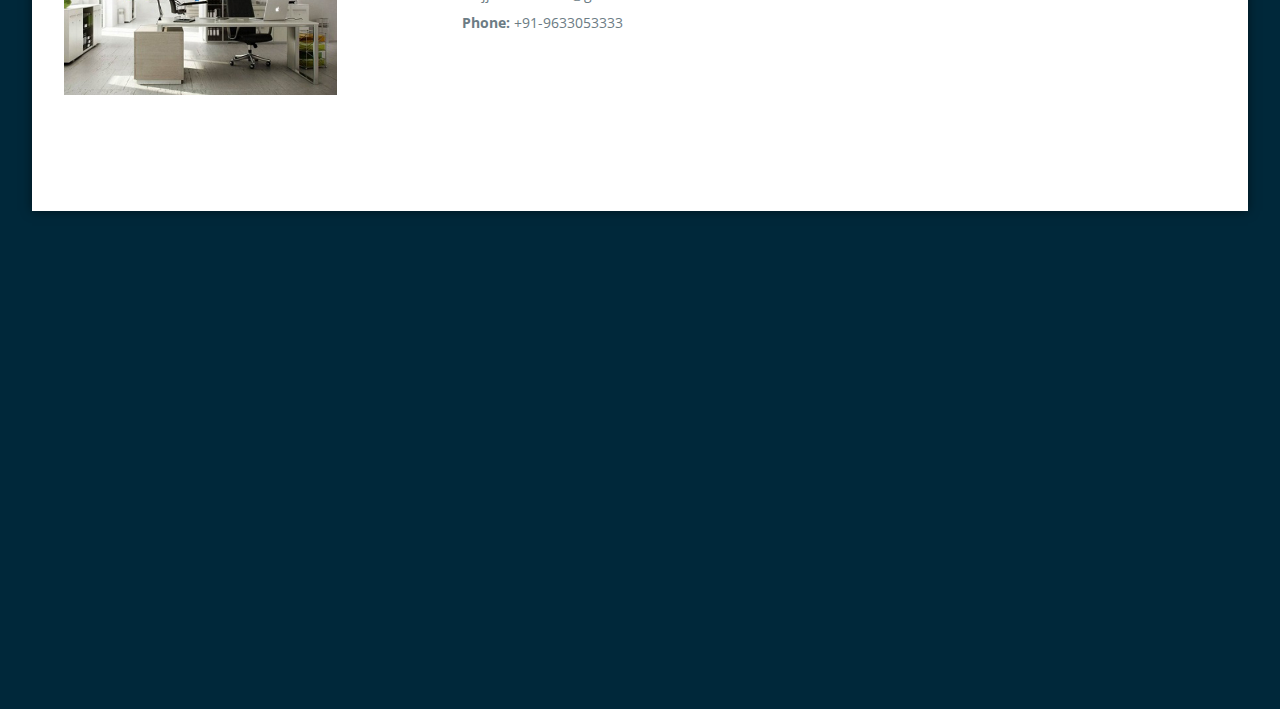
==== commit 6240d8ae: "Add files via upload" ====
--- a/about-us.html
+++ b/about-us.html
@@ -10,6 +10,7 @@
     <link rel="stylesheet" href="css/icons.css">
     <link rel="stylesheet" href="owl-carousel/owl.carousel.css">
     <link rel="stylesheet" href="owl-carousel/owl.theme.css">
+    <link rel="icon" type="image/x-icon" href="img/LOGO5.png">
     <!-- CUSTOM STYLE -->
     <link rel="stylesheet" href="css/template-style.css">
     <link href='https://fonts.googleapis.com/css?family=Open+Sans:400,300,600,700,800&subset=latin,latin-ext' rel='stylesheet' type='text/css'>
--- a/css/mystyle.css
+++ b/css/mystyle.css
@@ -1,15 +1,85 @@
-#compLogo{
-    height:100%;
-    width:100%;
-    margin-top: 10px;
-}
-
-#companyName{
-    color:rgba(146, 197, 0, 0.8);
-     margin-top: 10px;
-     font-family: "Times New Roman", Times, serif;
-}
-
-#contactText{
-    text-align: center;
-}+#compLogo{
+    height:100%;
+    width:100%;
+    margin-top: 10px;
+}
+
+#companyName{
+    color:rgba(146, 197, 0, 0.8);
+     margin-top: 10px;
+     font-family: "Times New Roman", Times, serif;
+}
+
+#contactText{
+    text-align: center;
+}
+.all-title-box{
+	background:url(../img/inner-bg.jpg);
+	position: relative;
+	padding: 200px 0 70px 0px;
+	margin-bottom: 0px;
+}
+
+.all-title-box::before{
+	content: "";
+	position: absolute;
+	background: rgba(0,0,0,0.5);
+	width: 100%;
+	height: 100%;
+	top: 0px;
+	left: 0px;
+}
+
+.all-title-box .container{
+	position: relative;
+}
+
+.all-title-box h2{
+	color: #ffffff;
+	padding: 0px;
+	font-size: 40px;
+	font-weight: 600;
+}
+
+#breadcrumbs {
+	background: #a8cf45;
+	padding: 10px 20px;
+    position: absolute;
+    right: 0px;
+    display: inline-block;
+    font-size: 15px;
+    font-weight: 500;
+    color: #888;
+    top: 50%;
+    -webkit-transform: translateY(-50%);
+    -moz-transform: translateY(-50%);
+    -ms-transform: translateY(-50%);
+    transform: translateY(-50%);
+}
+#breadcrumbs:hover{
+	background: #076799;
+}
+
+#breadcrumbs ul {
+    margin: 0;
+}
+#breadcrumbs ul li {
+    display: inline-block;
+    list-style: none;
+    margin: 0 0 0 10px;
+	color: #ffffff;
+}
+#breadcrumbs:hover ul li a{
+	color: #a8cf45;
+}
+#breadcrumbs ul li:first-child::before {
+	display: none;
+}
+#breadcrumbs ul li::before {
+    content: "\f105";
+    font-family: "FontAwesome";
+    color: #ffffff;
+    font-size: 14px;
+    margin-right: 15px;
+}
+
--- a/css/template-style.css
+++ b/css/template-style.css
@@ -1,538 +1,641 @@
-a.white-btn {
-	border: 1px solid #fff;
-	border-radius: 3px;
-	color: #fff;
-	display: block;
-	font-size: 0.85em;
-	margin-top: 1.25em;
-	padding: 0.625em 1.25em;
-	transition: all 0.20s linear 0s;
-	-o-transition: all 0.20s linear 0s;
-	-ms-transition: all 0.20s linear 0s;
-	-moz-transition: all 0.20s linear 0s;
-	-webkit-transition: all 0.20s linear 0s;
-}
-a.white-btn:hover {
-	background: none repeat scroll 0 0 rgba(255, 255, 255, 0.1);
-}
-a.color-btn, form.customform button.color-btn {
-	background: none;
-	border: 1px solid #001925;
-	border-radius: 3px;
-	color: #001925;
-	display: block;
-	font-size: 0.85em;
-	padding: 0.625em 1.25em;
-	transition: all 0.20s linear 0s;
-	-o-transition: all 0.20s linear 0s;
-	-ms-transition: all 0.20s linear 0s;
-	-moz-transition: all 0.20s linear 0s;
-	-webkit-transition: all 0.20s linear 0s;
-}
-a.color-btn:hover, form.customform button.color-btn:hover {
-	border: 1px solid #92c500;
-	color: #92c500;
-}
-#topbar {
-	background: none repeat scroll 0 0 #012232;
-	border-bottom: 1px solid #001925;
-	padding: 0.3125em 0;
-}
-#topbar p {
-	color: #fff;
-	font-size: 0.75em;
-	opacity: 0.5;
-	position: relative;
-	top: 2px;
-}
-#topbar p strong {
-	font-weight: 600;
-}
-#topbar i {
-	color: #ffffff;
-	font-size: 1.1em;
-	opacity: 0.5;
-	transition: all 0.20s linear 0s;
-	-o-transition: all 0.20s linear 0s;
-	-ms-transition: all 0.20s linear 0s;
-	-moz-transition: all 0.20s linear 0s;
-	-webkit-transition: all 0.20s linear 0s;
-}
-#topbar i:hover {
-	color: #92c500;
-	cursor: pointer;
-	opacity: 1;
-}
-nav {
-	background: none repeat scroll 0 0 #00283a;
-}
-header {
-	border-bottom: 4px solid rgba(0, 40, 58, 0.53);
-	position: fixed;
-	width: 100%;
-	z-index: 10;
-}
-p.logo {
-	color: #fff;
-	font-size: 1.7em;
-	font-weight: 300;
-	position: relative;
-	text-transform: uppercase;
-	top: 0.625em;
-}
-p.logo strong {
-	font-weight: 700;
-}
-.top-nav li a {
-	border-top: 2px solid #00283a;
-	color: #fff;
-	font-size: 0.95em;
-	font-weight: 600;
-	padding: 2.1em 1.5em 2.5em;
-	text-transform: uppercase;
-	transition: all 0.20s linear 0s;
-	-o-transition: all 0.20s linear 0s;
-	-ms-transition: all 0.20s linear 0s;
-	-moz-transition: all 0.20s linear 0s;
-	-webkit-transition: all 0.20s linear 0s;
-}
-.top-nav li a:hover, .top-nav li.active-item a {
-	background: none repeat scroll 0 0 #00283a;
-	border-top: 2px solid #92c500;
-	color: #92c500;
-	position: relative;
-}
-#carousel .text {
-	position: absolute;
-	top: 40%;
-	z-index: 10;
-}
-.item {
-	overflow: hidden;
-	width: 100%;
-}
-.prev-arrow, .next-arrow {
-	background: none repeat scroll 0 0 #00283a;
-	cursor: pointer;
-	float: left;
-	height: 30px;
-	line-height: 30px;
-	margin-right: 1px;
-	text-align: center;
-	width: 30px;
-}
-#carousel .text h2 {
-	background: none repeat scroll 0 0 rgba(146, 197, 0, 0.8);
-	color: #fff;
-	display: inline-block;
-	font-size: 2em;
-	font-weight: 300;
-	margin: 1px 0;
-	max-width: 600px;
-	padding: 10px 20px;
-	width: 100%;
-}
-#carousel .text p {
-	background: none repeat scroll 0 0 #00283a;
-	color: #fff;
-	max-width: 600px;
-	padding: 10px 20px;
-	width: 100%;
-}
-#carousel .owl-theme .owl-controls {
-	background: none repeat scroll 0 0 rgba(0, 40, 58, 0.53);
-	bottom: 0;
-	margin: 0;
-	padding: 0.625em 0;
-	position: absolute;
-	width: 100%;
-}
-.owl-theme .owl-controls .owl-page span {
-	background: none repeat scroll 0 0 rgba(0, 0, 0, 0);
-	border: 3px solid rgba(0, 40, 58, 0.57);
-	height: 18px;
-	margin: 0 0.3125em;
-	opacity: 1;
-	width: 18px;
-}
-.owl-theme .owl-controls .owl-page.active span, .owl-theme .owl-controls.clickable .owl-page:hover span {
-	background: none repeat scroll 0 0 #92c500;
-}
-#first-block {
-	background: none repeat scroll 0 0 #00283a;
-	padding: 3em 2em;
-	text-align: center;
-}
-#first-block h1 {
-	color: #fff;
-	font-size: 2em;
-	font-weight: 300;
-	margin-top: 0;
-}
-#first-block p {
-	color: #6c7c84;
-	font-size: 0.85em;
-}
-#features {
-	background: none repeat scroll 0 0 #fff;
-	box-shadow: 0 0 10px 0 rgba(0, 0, 0, 0.5);
-	padding: 6em 2em;
-	position: relative;
-	text-align: center;
-	z-index: 2;
-}
-#features i {
-	background: none repeat scroll 0 0 #92c500;
-	border-radius: 100px;
-	box-shadow: 0 0 2px 0 rgba(0, 0, 0, 0.3) inset;
-	color: #fff;
-	display: inline-block;
-	font-size: 2em;
-	height: 100px;
-	line-height: 100px;
-	text-align: center;
-	width: 100px;
-}
-#features h2 {
-	font-size: 1em;
-	font-weight: 600;
-	margin: 1.25em 0;
-	text-transform: uppercase;
-}
-#features p {
-	color: #777;
-	font-size: 0.85em;
-	line-height: 1.5em;
-}
-#about-us {
-	background: none repeat scroll 0 0 #00283a;
-	clear: both;
-}
-#about-us:after {
-	clear: both;
-	content: ".";
-	display: block;
-	height: 0;
-	line-height: 0;
-	visibility: hidden;
-}
-#about-us article {
-	padding: 4em;
-}
-article h2 {
-	font-size: 4em;
-	font-weight: 900;
-	letter-spacing: -2px;
-	line-height: 0.9;
-	margin: 0 0 0.625em 0
-}
-article h1, article h2, article h3, article h4, article h5, article h6 {
-	color: #fff;
-}
-.media-container {
-  overflow: hidden;
-}
-.media-container video, .media-container img {
-  display: block;
-  height: 100%;
-  max-width: none;
-  min-width: 100%;
-  width: auto;
-}
-article p, article li {
-	color: #fff;
-	font-size: 0.85em;
-	opacity: 0.7;
-}
-article ul {
-	padding: 1.25em 0;
-}
-article ul li {
-	list-style-type: none;
-	margin: 0.625em 0;
-	padding: 0 0 0 1em;
-}
-article ul li:before {
-	background: #00283a none repeat scroll 0 0;
-	color: #fff;
-	content: "\f006";
-	display: inline-block;
-	font-family: "mfg";
-	font-size: 0.8em;
-	height: 20px;
-	line-height: 20px;
-	margin-left: -1em;
-	margin-right: 0.625em;
-	text-align: center;
-	width: 20px;
-}
-.about-us-icons i {
-	border: 2px solid #92c500;
-	border-radius: 100px;
-	color: #92c500;
-	display: block;
-	float: left;
-	font-size: 1.6em;
-	height: 60px;
-	line-height: 60px;
-	margin-right: 0.625em;
-	text-align: center;
-	width: 60px;
-}
-.about-us-icons {
-	display: block;
-	margin-top: 2em;
-}
-h2.section-title:after {
-	background: #dedede none repeat scroll 0 0;
-	content: "";
-	display: block;
-	height: 1px;
-	margin: 0.31225em auto 0;
-	position: relative;
-	width: 100px;
-}
-h2.section-title {
-	color: #dedede;
-	font-size: 3.8em;
-	font-weight: 700;
-	letter-spacing: -1px;
-	margin: 0 0 1.25em;
-	text-align: center;
-	text-transform: uppercase;
-}
-#our-work {
-	background: none repeat scroll 0 0 #fff;
-	box-shadow: 0 0 10px 0 rgba(0, 0, 0, 0.5);
-	padding: 6em 2em;
-	position: relative;
-	z-index: 2;
-}
-.tab-item {
-	background: #fff none repeat scroll 0 0;
-	margin-top: 1.25em;
-	padding: 1.25em 0;
-}
-.our-work-container {
-	display: block;
-	height: 100%;
-	position: relative;
-}
-.our-work-text {
-	background: #00283a none repeat scroll 0 0;
-	bottom: 0;
-	display: block;
-	left: 0;
-	opacity: 0;
-	padding: 1.25em;
-	position: absolute;
-	right: 0;
-	text-align: center;
-	transition: opacity 0.20s linear 0s;
-	-o-transition: opacityd 0.20s linear 0s;
-	-ms-transition: opacity 0.20s linear 0s;
-	-moz-transition: opacity 0.20s linear 0s;
-	-webkit-transition: opacity 0.20s linear 0s;
-	width: 100%;
-}
-.our-work-container:hover > .our-work-text {
-	opacity: 1;
-}
-.our-work-text h4 {
-	color: #fff;
-	font-size: 1em;
-	font-weight: 600;
-}
-.our-work-text p {
-	color: #fff;
-	font-size: 0.8em;
-	opacity: 0.7;
-}
-.tab-nav {
-	display: table;
-}
-a.tab-label, a.tab-label:link, a.tab-label:visited {
-	background: #00283a none repeat scroll 0 0;
-	color: #fff;
-	display: block;
-	font-size: 1em;
-	padding: 0.625em 1.25em;
-	transition: all 0.20s linear 0s;
-	-o-transition: all 0.20s linear 0s;
-	-ms-transition: all 0.20s linear 0s;
-	-moz-transition: all 0.20s linear 0s;
-	-webkit-transition: all 0.20s linear 0s;
-}
-a.tab-label:hover, a.tab-label.active-btn {
-	background: #92c500;
-	color: #fff;
-}
-#services {
-	background: #6f9600 none repeat scroll 0 0;
-	box-shadow: 0 0 10px 0 rgba(0, 0, 0, 0.5);
-	padding: 6em 2em;
-}
-#services h2 {
-	color: #fff;
-	margin: 0 0 1.25em;
-}
-#services h2.section-title:after {
-	background: #fff none repeat scroll 0 0;
-}
-#services i {
-	background: none repeat scroll 0 0 #fff;
-	border-radius: 80px;
-	color: #6f9600;
-	display: block;
-	float: left;
-	font-size: 1.8em;
-	height: 80px;
-	line-height: 80px;
-	margin-right: 0.625em;
-	text-align: center;
-	width: 80px;
-}
-.service-text {
-	display: table;
-	position: relative;
-}
-#services h3 {
-	color: #fff;
-	font-size: 1em;
-	font-weight: 700;
-	text-transform: uppercase;
-}
-#services p {
-	color: #fff;
-	font-size: 0.8em;
-}
-#latest-news {
-	background: #f3f3f3 none repeat scroll 0 0;
-	box-shadow: 0px -10px 9px -11px rgba(0, 0, 0, 0.5);
-	padding: 6em 2em;
-	position: relative;
-	z-index: 3;
-}
-.news-date {
-	background: #6f9600 none repeat scroll 0 0;
-	clear: both;
-	color: #fff;
-	display: block;
-	float: none;
-	height: 125px;
-	padding: 0.625em 0;
-	text-align: center;
-	width: 100%;
-}
-.day {
-	font-size: 2.5em;
-	font-weight: 700;
-}
-.month, .year {
-	font-size: 0.85em;
-}
-.news-text {
-	background: #fff none repeat scroll 0 0;
-	border-bottom: 1px solid #e0e0e0;
-	border-right: 1px solid #e0e0e0;
-	border-top: 1px solid #e0e0e0;
-	height: 125px;
-	padding: 0.625em 1.25em;
-}
-.news-text p {
-	color: #777;
-	font-size: 0.85em;
-}
-#contact {
-	background: none repeat scroll 0 0 #fff;
-	box-shadow: 0 0 10px 0 rgba(0, 0, 0, 0.5);
-	padding: 6em 2em;
-	position: relative;
-	z-index: 2;
-}
-#contact input, #contact textarea {
-	background: none repeat scroll 0 0 rgba(0, 0, 0, 0);
-	border-radius: 3px;
-}
-form.customform button.color-btn {
-	height: auto;
-	margin-top: 0;
-}
-#contact h2 {
-	margin: 0 0 1.25em;
-}
-#contact h3 {
-	color: #92c500;
-	font-size: 1em;
-	font-weight: 700;
-	margin: 0 0 0.625em;
-	text-transform: uppercase;
-}
-#contact p {
-	font-size: 0.85em;
-	font-style: normal;
-	line-height: 2em;
-}
-#contact p strong {
-	font-weight: 700;
-}
-#contact i {
-	background: #e0e0e0 none repeat scroll 0 0;
-	border-radius: 30px;
-	color: #fff;
-	display: inline-block;
-	line-height: 26px;
-	margin: 0.625em;
-	text-align: center;
-	width: 26px;
-}
-#map-block {
-  filter: url('data:image/svg+xml;utf8,<svg xmlns="http://www.w3.org/2000/svg"><filter id="g"><feColorMatrix type="matrix" values="0.3 0.3 0.3 0 0 0.3 0.3 0.3 0 0 0.3 0.3 0.3 0 0 0 0 0 1 0"/></filter></svg>#g');
-  -webkit-filter: grayscale(100%);
-  filter: grayscale(100%);    
-  filter: progid:DXImageTransform.Microsoft.BasicImage(grayScale=1);
-}
-footer {
-	background: none repeat scroll 0 0 #00283a;
-	padding: 3.5em 0;
-}
-footer p, footer a:visited, footer a, footer a:hover {
-	color: #6c7c84;
-	font-size: 0.8em;
-}
-@media screen and (max-width: 768px) {
-  header {
-  	position: relative;
-  }
-  .top-nav li a {
-  	background: #05374e none repeat scroll 0 0;
-  }
-  #carousel .text {
-  	font-size: 0.8em;
-  	top: 20%;
-  }
-  .owl-controls.clickable {
-  	display: none!important;
-  }
-  .right {
-  	float: none;
-  }
-  .social.right {
-  	float: right;
-  }
-  #about-us article {
-  	padding: 4em 2.5em;
-  }
-}
-@media screen and (max-width: 480px) {
-  #topbar {
-  	line-height: 1.625em;
-  	text-align: center;
-  }
-  .social.right {
-  	float: none;
-  }
-  p.logo, p.nav-text {
-  	text-align: center;
-  }
-}+a.white-btn {
+	border: 1px solid #fff;
+	border-radius: 3px;
+	color: #fff;
+	display: block;
+	font-size: 0.85em;
+	margin-top: 1.25em;
+	padding: 0.625em 1.25em;
+	transition: all 0.20s linear 0s;
+	-o-transition: all 0.20s linear 0s;
+	-ms-transition: all 0.20s linear 0s;
+	-moz-transition: all 0.20s linear 0s;
+	-webkit-transition: all 0.20s linear 0s;
+}
+a.white-btn:hover {
+	background: none repeat scroll 0 0 rgba(255, 255, 255, 0.1);
+}
+a.color-btn, form.customform button.color-btn {
+	background: none;
+	border: 1px solid #001925;
+	border-radius: 3px;
+	color: #001925;
+	display: block;
+	font-size: 0.85em;
+	padding: 0.625em 1.25em;
+	transition: all 0.20s linear 0s;
+	-o-transition: all 0.20s linear 0s;
+	-ms-transition: all 0.20s linear 0s;
+	-moz-transition: all 0.20s linear 0s;
+	-webkit-transition: all 0.20s linear 0s;
+}
+a.color-btn:hover, form.customform button.color-btn:hover {
+	border: 1px solid #92c500;
+	color: #92c500;
+}
+#topbar {
+	background: none repeat scroll 0 0 #012232;
+	border-bottom: 1px solid #001925;
+	padding: 0.3125em 0;
+}
+#topbar p {
+	color: #fff;
+	font-size: 0.75em;
+	opacity: 0.5;
+	position: relative;
+	top: 2px;
+}
+#topbar p strong {
+	font-weight: 600;
+}
+#topbar i {
+	color: #ffffff;
+	font-size: 1.1em;
+	opacity: 0.5;
+	transition: all 0.20s linear 0s;
+	-o-transition: all 0.20s linear 0s;
+	-ms-transition: all 0.20s linear 0s;
+	-moz-transition: all 0.20s linear 0s;
+	-webkit-transition: all 0.20s linear 0s;
+}
+#topbar i:hover {
+	color: #92c500;
+	cursor: pointer;
+	opacity: 1;
+}
+nav {
+	background: none repeat scroll 0 0 #00283a;
+}
+header {
+	border-bottom: 4px solid rgba(0, 40, 58, 0.53);
+	position: fixed;
+	width: 100%;
+	z-index: 10;
+}
+p.logo {
+	color: #fff;
+	font-size: 1.7em;
+	font-weight: 300;
+	position: relative;
+	text-transform: uppercase;
+	top: 0.625em;
+}
+p.logo strong {
+	font-weight: 700;
+}
+.top-nav li a {
+	border-top: 2px solid #00283a;
+	color: #fff;
+	font-size: 0.95em;
+	font-weight: 600;
+	padding: 2.1em 1.5em 2.5em;
+	text-transform: uppercase;
+	transition: all 0.20s linear 0s;
+	-o-transition: all 0.20s linear 0s;
+	-ms-transition: all 0.20s linear 0s;
+	-moz-transition: all 0.20s linear 0s;
+	-webkit-transition: all 0.20s linear 0s;
+}
+.top-nav li a:hover, .top-nav li.active-item a {
+	background: none repeat scroll 0 0 #00283a;
+	border-top: 2px solid #92c500;
+	color: #92c500;
+	position: relative;
+}
+#carousel .text {
+	position: absolute;
+	top: 40%;
+	z-index: 10;
+}
+.item {
+	overflow: hidden;
+	width: 100%;
+}
+.prev-arrow, .next-arrow {
+	background: none repeat scroll 0 0 #00283a;
+	cursor: pointer;
+	float: left;
+	height: 30px;
+	line-height: 30px;
+	margin-right: 1px;
+	text-align: center;
+	width: 30px;
+}
+#carousel .text h2 {
+	background: none repeat scroll 0 0 rgba(146, 197, 0, 0.8);
+	color: #fff;
+	display: inline-block;
+	font-size: 2em;
+	font-weight: 300;
+	margin: 1px 0;
+	max-width: 600px;
+	padding: 10px 20px;
+	width: 100%;
+}
+#carousel .text p {
+	background: none repeat scroll 0 0 #00283a;
+	color: #fff;
+	max-width: 600px;
+	padding: 10px 20px;
+	width: 100%;
+}
+#carousel .owl-theme .owl-controls {
+	background: none repeat scroll 0 0 rgba(0, 40, 58, 0.53);
+	bottom: 0;
+	margin: 0;
+	padding: 0.625em 0;
+	position: absolute;
+	width: 100%;
+}
+.owl-theme .owl-controls .owl-page span {
+	background: none repeat scroll 0 0 rgba(0, 0, 0, 0);
+	border: 3px solid rgba(0, 40, 58, 0.57);
+	height: 18px;
+	margin: 0 0.3125em;
+	opacity: 1;
+	width: 18px;
+}
+.owl-theme .owl-controls .owl-page.active span, .owl-theme .owl-controls.clickable .owl-page:hover span {
+	background: none repeat scroll 0 0 #92c500;
+}
+#first-block {
+	background: none repeat scroll 0 0 #00283a;
+	padding: 3em 2em;
+	text-align: center;
+}
+#first-block h1 {
+	color: #fff;
+	font-size: 3em;
+	font-weight: 600;
+	margin-top: 0;
+	padding-bottom:40px;
+}
+#first-block p {
+	color: #6c7c84;
+	font-size: 0.85em;
+}
+#features {
+	background: none repeat scroll 0 0 #fff;
+	box-shadow: 0 0 10px 0 rgba(0, 0, 0, 0.5);
+	padding: 6em 2em;
+	position: relative;
+	text-align: center;
+	z-index: 2;
+}
+#features i {
+	background: none repeat scroll 0 0 #92c500;
+	border-radius: 100px;
+	box-shadow: 0 0 2px 0 rgba(0, 0, 0, 0.3) inset;
+	color: #fff;
+	display: inline-block;
+	font-size: 2em;
+	height: 100px;
+	line-height: 100px;
+	text-align: center;
+	width: 100px;
+}
+#features h2 {
+	font-size: 1em;
+	font-weight: 600;
+	margin: 1.25em 0;
+	text-transform: uppercase;
+}
+#features p {
+	color: #777;
+	font-size: 0.85em;
+	line-height: 1.5em;
+}
+#about-us {
+	background: none repeat scroll 0 0 #00283a;
+	clear: both;
+}
+#about-us:after {
+	clear: both;
+	content: ".";
+	display: block;
+	height: 0;
+	line-height: 0;
+	visibility: hidden;
+}
+#about-us article {
+	padding: 4em;
+}
+article h2 {
+	font-size: 4em;
+	font-weight: 900;
+	letter-spacing: -2px;
+	line-height: 0.9;
+	margin: 0 0 0.625em 0
+}
+article h1, article h2, article h3, article h4, article h5, article h6 {
+	color: #fff;
+}
+.media-container {
+  overflow: hidden;
+}
+.media-container video, .media-container img {
+  display: block;
+  height: 100%;
+  max-width: none;
+  min-width: 100%;
+  width: auto;
+}
+article p, article li {
+	color: #fff;
+	font-size: 0.85em;
+	opacity: 0.7;
+}
+article ul {
+	padding: 1.25em 0;
+}
+article ul li {
+	list-style-type: none;
+	margin: 0.625em 0;
+	padding: 0 0 0 1em;
+}
+article ul li:before {
+	background: #00283a none repeat scroll 0 0;
+	color: #fff;
+	content: "\f006";
+	display: inline-block;
+	font-family: "mfg";
+	font-size: 0.8em;
+	height: 20px;
+	line-height: 20px;
+	margin-left: -1em;
+	margin-right: 0.625em;
+	text-align: center;
+	width: 20px;
+}
+.about-us-icons i {
+	border: 2px solid #92c500;
+	border-radius: 100px;
+	color: #92c500;
+	display: block;
+	float: left;
+	font-size: 1.6em;
+	height: 60px;
+	line-height: 60px;
+	margin-right: 0.625em;
+	text-align: center;
+	width: 60px;
+}
+.about-us-icons {
+	display: block;
+	margin-top: 2em;
+}
+h2.section-title:after {
+	background: #dedede none repeat scroll 0 0;
+	content: "";
+	display: block;
+	height: 1px;
+	margin: 0.31225em auto 0;
+	position: relative;
+	width: 100px;
+}
+h2.section-title {
+	color: #dedede;
+	font-size: 3.8em;
+	font-weight: 700;
+	letter-spacing: -1px;
+	margin: 0 0 1.25em;
+	text-align: center;
+	text-transform: uppercase;
+}
+#our-work {
+	background: none repeat scroll 0 0 #fff;
+	box-shadow: 0 0 10px 0 rgba(0, 0, 0, 0.5);
+	padding: 6em 2em;
+	position: relative;
+	z-index: 2;
+}
+.tab-item {
+	background: #fff none repeat scroll 0 0;
+	margin-top: 1.25em;
+	padding: 1.25em 0;
+}
+.our-work-container {
+	display: block;
+	height: 100%;
+	position: relative;
+}
+.our-work-text {
+	background: #00283a none repeat scroll 0 0;
+	bottom: 0;
+	display: block;
+	left: 0;
+	opacity: 0;
+	padding: 1.25em;
+	position: absolute;
+	right: 0;
+	text-align: center;
+	transition: opacity 0.20s linear 0s;
+	-o-transition: opacityd 0.20s linear 0s;
+	-ms-transition: opacity 0.20s linear 0s;
+	-moz-transition: opacity 0.20s linear 0s;
+	-webkit-transition: opacity 0.20s linear 0s;
+	width: 100%;
+}
+.our-work-container:hover > .our-work-text {
+	opacity: 1;
+}
+.our-work-text h4 {
+	color: #fff;
+	font-size: 1em;
+	font-weight: 600;
+}
+.our-work-text p {
+	color: #fff;
+	font-size: 0.8em;
+	opacity: 0.7;
+}
+.tab-nav {
+	display: table;
+}
+a.tab-label, a.tab-label:link, a.tab-label:visited {
+	background: #00283a none repeat scroll 0 0;
+	color: #fff;
+	display: block;
+	font-size: 1em;
+	padding: 0.625em 1.25em;
+	transition: all 0.20s linear 0s;
+	-o-transition: all 0.20s linear 0s;
+	-ms-transition: all 0.20s linear 0s;
+	-moz-transition: all 0.20s linear 0s;
+	-webkit-transition: all 0.20s linear 0s;
+}
+a.tab-label:hover, a.tab-label.active-btn {
+	background: #92c500;
+	color: #fff;
+}
+#services {
+	background: #6f9600 none repeat scroll 0 0;
+	box-shadow: 0 0 10px 0 rgba(0, 0, 0, 0.5);
+	padding: 6em 2em;
+}
+#services h2 {
+	color: #fff;
+	margin: 0 0 1.25em;
+}
+#services h2.section-title:after {
+	background: #fff none repeat scroll 0 0;
+}
+#services i {
+	background: none repeat scroll 0 0 #fff;
+	border-radius: 80px;
+	color: #6f9600;
+	display: block;
+	float: left;
+	font-size: 1.8em;
+	height: 80px;
+	line-height: 80px;
+	margin-right: 0.625em;
+	text-align: center;
+	width: 80px;
+}
+.service-text {
+	display: table;
+	position: relative;
+}
+#services h3 {
+	color: #fff;
+	font-size: 1em;
+	font-weight: 700;
+	text-transform: uppercase;
+}
+#services p {
+	color: #fff;
+	font-size: 0.8em;
+}
+#latest-news {
+	background: #f3f3f3 none repeat scroll 0 0;
+	box-shadow: 0px -10px 9px -11px rgba(0, 0, 0, 0.5);
+	padding: 6em 2em;
+	position: relative;
+	z-index: 3;
+}
+.news-date {
+	background: #6f9600 none repeat scroll 0 0;
+	clear: both;
+	color: #fff;
+	display: block;
+	float: none;
+	height: 125px;
+	padding: 0.625em 0;
+	text-align: center;
+	width: 100%;
+}
+.day {
+	font-size: 2.5em;
+	font-weight: 700;
+}
+.month, .year {
+	font-size: 0.85em;
+}
+.news-text {
+	background: #fff none repeat scroll 0 0;
+	border-bottom: 1px solid #e0e0e0;
+	border-right: 1px solid #e0e0e0;
+	border-top: 1px solid #e0e0e0;
+	height: 125px;
+	padding: 0.625em 1.25em;
+}
+.news-text p {
+	color: #777;
+	font-size: 0.85em;
+}
+#contact {
+	background: none repeat scroll 0 0 #fff;
+	box-shadow: 0 0 10px 0 rgba(0, 0, 0, 0.5);
+	padding: 6em 2em;
+	position: relative;
+	z-index: 2;
+}
+#contact input, #contact textarea {
+	background: none repeat scroll 0 0 rgba(0, 0, 0, 0);
+	border-radius: 3px;
+}
+form.customform button.color-btn {
+	height: auto;
+	margin-top: 0;
+}
+#contact h2 {
+	margin: 0 0 1.25em;
+}
+#contact h3 {
+	color: #92c500;
+	font-size: 1em;
+	font-weight: 700;
+	margin: 0 0 0.625em;
+	text-transform: uppercase;
+}
+#contact p {
+	font-size: 0.85em;
+	font-style: normal;
+	line-height: 2em;
+}
+#contact p strong {
+	font-weight: 700;
+}
+#contact i {
+	background: #e0e0e0 none repeat scroll 0 0;
+	border-radius: 30px;
+	color: #fff;
+	display: inline-block;
+	line-height: 26px;
+	margin: 0.625em;
+	text-align: center;
+	width: 26px;
+}
+#map-block {
+  filter: url('data:image/svg+xml;utf8,<svg xmlns="http://www.w3.org/2000/svg"><filter id="g"><feColorMatrix type="matrix" values="0.3 0.3 0.3 0 0 0.3 0.3 0.3 0 0 0.3 0.3 0.3 0 0 0 0 0 1 0"/></filter></svg>#g');
+  -webkit-filter: grayscale(100%);
+  filter: grayscale(100%);    
+  filter: progid:DXImageTransform.Microsoft.BasicImage(grayScale=1);
+}
+footer {
+	background: none repeat scroll 0 0 #00283a;
+	padding: 3.5em 0;
+}
+footer p, footer a:visited, footer a, footer a:hover {
+	color: #6c7c84;
+	font-size: 0.8em;
+}
+@media screen and (max-width: 768px) {
+  header {
+  	position: relative;
+  }
+  .top-nav li a {
+  	background: #05374e none repeat scroll 0 0;
+  }
+  #carousel .text {
+  	font-size: 0.8em;
+  	top: 20%;
+  }
+  .owl-controls.clickable {
+  	display: none!important;
+  }
+  .right {
+  	float: none;
+  }
+  .social.right {
+  	float: right;
+  }
+  #about-us article {
+  	padding: 4em 2.5em;
+  }
+}
+@media screen and (max-width: 480px) {
+  #topbar {
+  	line-height: 1.625em;
+  	text-align: center;
+  }
+  .social.right {
+  	float: none;
+  }
+  p.logo, p.nav-text {
+  	text-align: center;
+  }
+}
+.gallery { 
+    -webkit-column-count: 3;
+    -moz-column-count: 3;
+    column-count: 3;
+    -webkit-column-gap: 10px;
+    -moz-column-gap: 10px;
+    column-gap: 10px;
+    margin-top: 10px;
+    overflow: hidden;
+}
+
+.gallery img { 
+    width: 100%; 
+    height: auto;
+    transition: 500ms;
+    margin-bottom: 10px;
+    opacity: 0.8;
+    page-break-inside: avoid; /* For Firefox. */
+    -webkit-column-break-inside: avoid; /* For Chrome & friends. */
+    break-inside: avoid; /* For standard browsers like IE. :-) */
+}
+
+.gallery img:hover {
+    opacity: 1;
+}
+
+/* .modal {
+  display: flex;
+  align-items: center;
+  justify-content: center;
+  flex-direction: center;
+} */
+
+.modal-img,.model-vid{
+  margin: 0;
+  padding: 0;
+  width: 100%;
+  height: 100%;
+  display: table
+}
+.modal-body{
+  padding: 0px;
+}
+
+.modal-dialog {
+  height: 100%;
+      position: relative;
+    margin: auto;
+    display: flex;
+    align-items: center;
+    justify-content: center;
+}
+
+.modal-content {
+  border: none;
+}
+
+@media screen and (max-width: 767px) {
+	.gallery { 
+        -webkit-column-count: 2;
+        -moz-column-count: 2;
+        column-count: 2;
+    }
+	.gallery div { margin: 0; 
+        width: 200px;
+    }
+  .modal-dialog {
+        margin: 0 8vw;
+    }
+}
+
+@media screen and (max-width: 479px) {
+    .gallery { 
+        -webkit-column-count: 1;
+        -moz-column-count: 1;
+        column-count: 1;
+    }
+    .gallery div { 
+        margin: 0; 
+        width: 200px;
+    }
+}
+a.black-btn {
+	border: 1px solid #000;
+	border-radius: 3px;
+	color:#000;
+	display: block;
+	font-size: 0.85em;
+	margin-top: 1.25em;
+	padding: 0.625em 1.25em;
+	transition: all 0.20s linear 0s;
+	-o-transition: all 0.20s linear 0s;
+	-ms-transition: all 0.20s linear 0s;
+	-moz-transition: all 0.20s linear 0s;
+	-webkit-transition: all 0.20s linear 0s;
+}
+a.black-btn:hover {
+	background: none repeat scroll 0 0 #093;
+}
+
+
+
